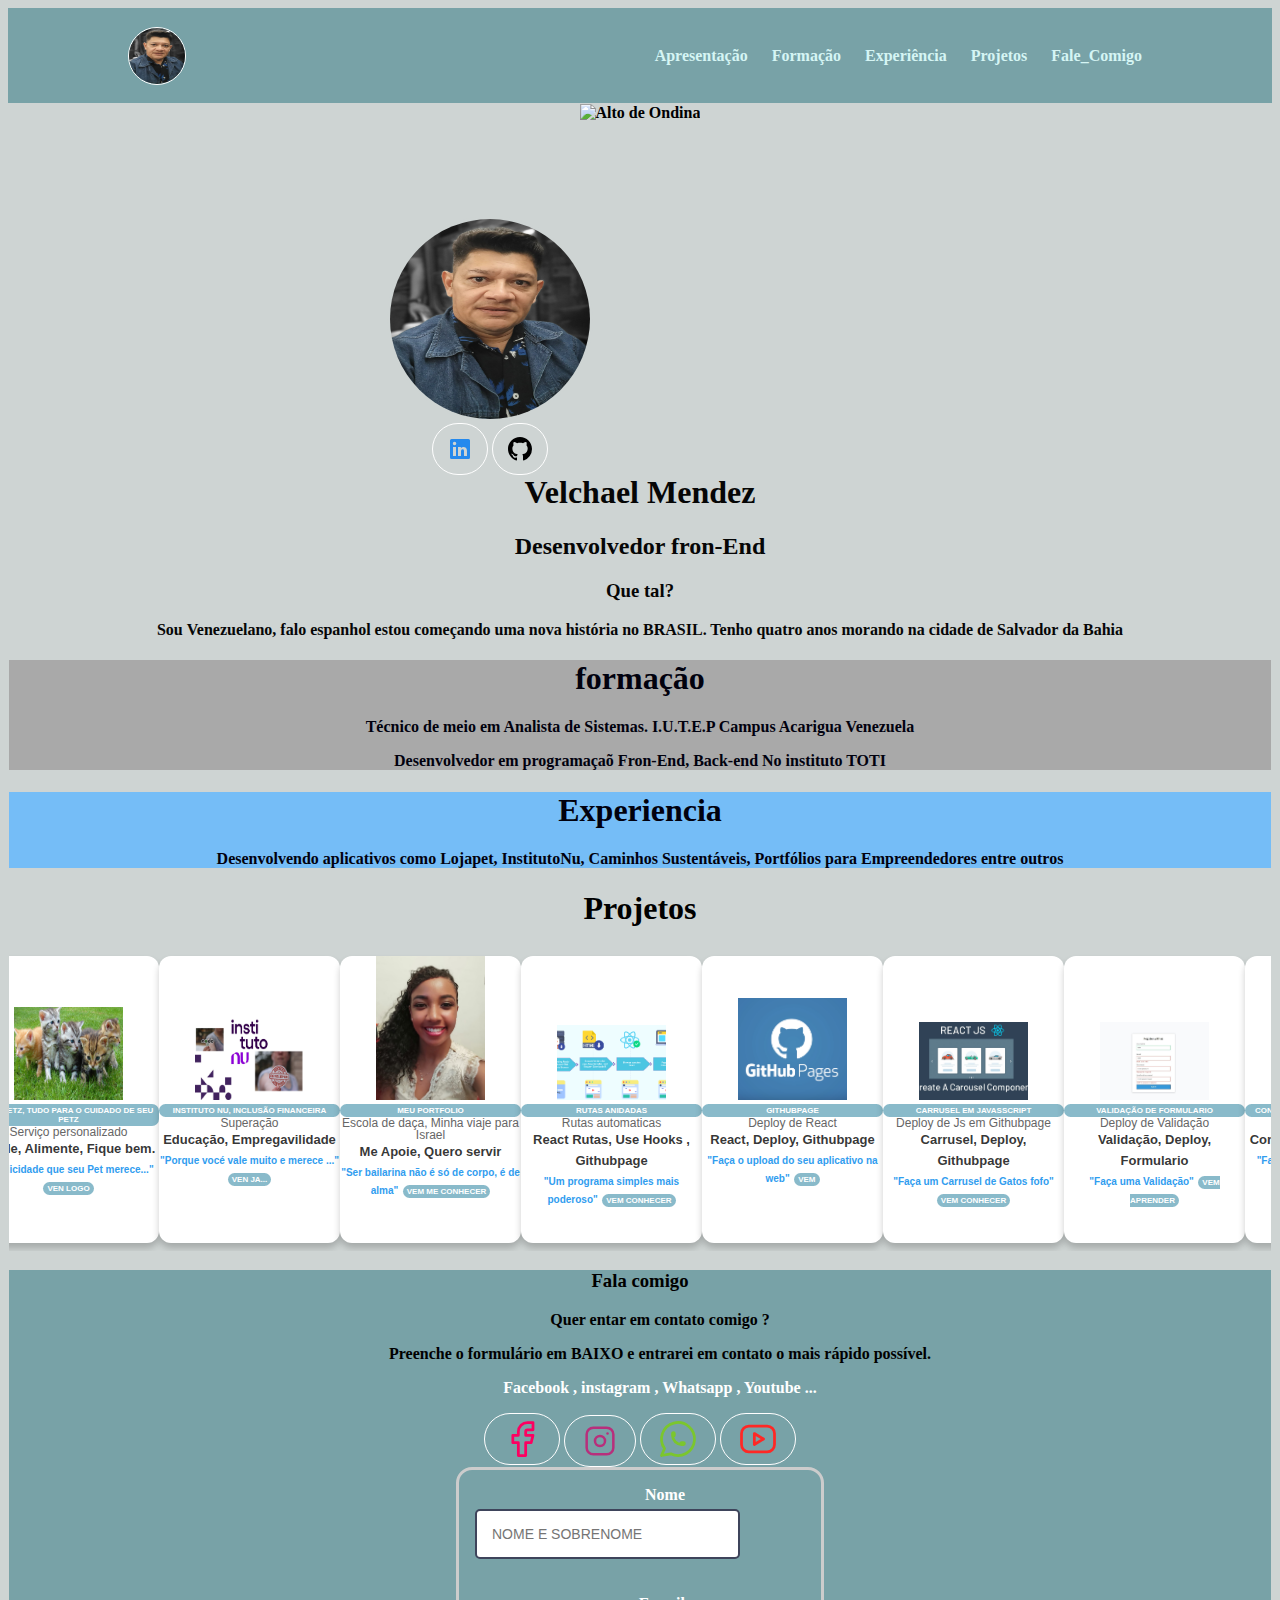
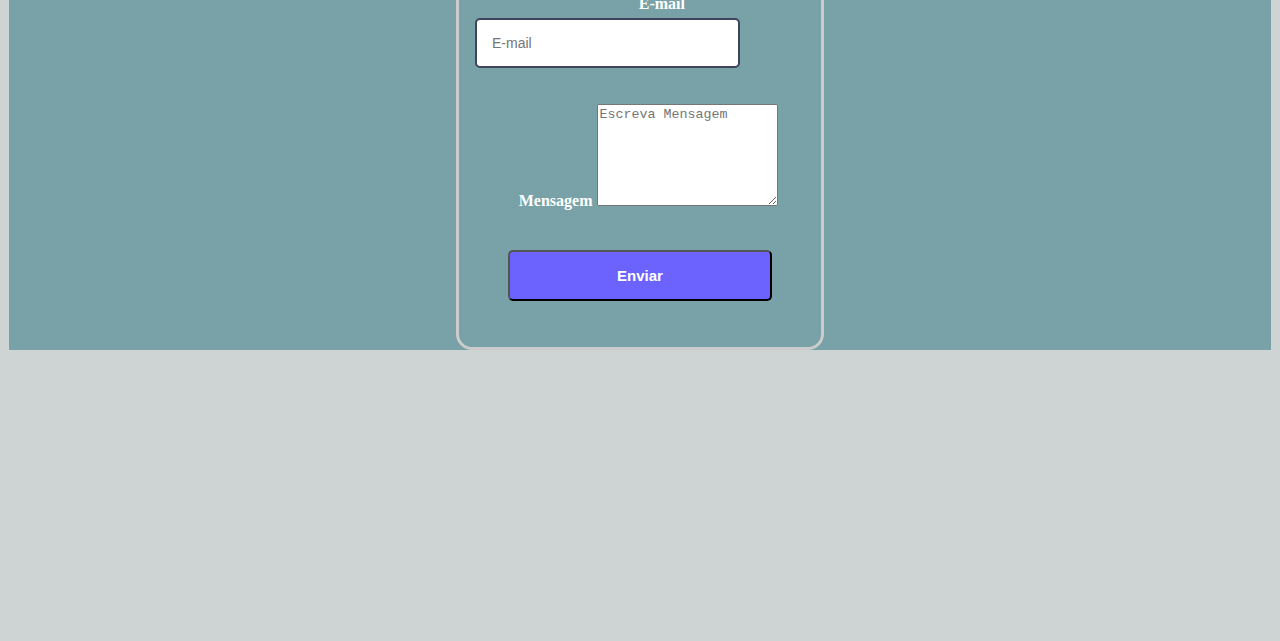
==== index.html @ e1cc85d0 "Atualizando tamano do carrusel, css y html" ====
<!DOCTYPE html>
    <html lang="pt-BR">
     <head>
      <meta charset="UTF-8">
      <meta http-equiv="X-UA-Compatible" content="IE=edge">
      <meta name="viewport" content="width=device-width, initial-scale=1.0">
      <link rel="stylesheet" href="./estilos/estilo.css">
      <title>Projeto Salvador</title>
      <script>
        window.addEventListener('load', function() {
          var liElement = document.querySelector('li.list:first-child');
          if (liElement) {
            liElement.scrollIntoView();
          }
        });
        </script>
     </head>
    <body>
       <header class="cabecalho">
         <style>#menu ul li a {text-decoration:none;}</style>
         <div class="imagem-topo1"><img src="eunoonibusultimaversion.jpg" alt="Eu no Salvador."
          class="avatar__imagem1">
         </div>
         <nav id="menu">
          <ul style="color:#060606">
           <li class="list"><a href ="#">Apresentação</a></li>
           <li class="list"><a href ="#">Formação</a></li>
           <li class="list"><a href ="#">Experiência</a></l1>
           <li class="list"><a href ="#">Projetos</a></li>
           <li class="list"><a href ="#">Fale_Comigo</a></li>
          </ul>
         </nav>
       </header>
        <div style="position:relative" class="imagem-topo"><img src="altodeondina.jpg" alt="Alto de Ondina">
         <div style="position:absolute; top:45%; left:30%;" class="imagem-topo3"><img src="eunoonibusultimaversion.jpg" alt="Eu no Salvador."
           class="avatar__imagem3">
           <div>
            <a href="https://www.linkedin.com/in/velchael-mendez-b31106256/" class="botao botao__primario">
              <svg xmlns="http://www.w3.org/2000/svg" viewBox="0 0 24 24" data-supported-dps="24x24" fill="currentColor" class="mercado-match" width="24" height="24" focusable="false">
                <path d="M20.5 2h-17A1.5 1.5 0 002 3.5v17A1.5 1.5 0 003.5 22h17a1.5 1.5 0 001.5-1.5v-17A1.5 1.5 0 0020.5 2zM8 19H5v-9h3zM6.5 8.25A1.75 1.75 0 118.3 6.5a1.78 1.78 0 01-1.8 1.75zM19 19h-3v-4.74c0-1.42-.6-1.93-1.38-1.93A1.74 1.74 0 0013 14.19a.66.66 0 000 .14V19h-3v-9h2.9v1.3a3.11 3.11 0 012.7-1.4c1.55 0 3.36.86 3.36 3.66z"></path>
              </svg>
             
            </a>
            <a href="https://github.com/Velchael" class="botao botao__primario">
              <svg aria-hidden="true" height="24" viewBox="0 0 16 16" version="1.1" width="24" data-view-component="true" class="octicon octicon-mark-github">
                  <path fill-rule="evenodd" d="M8 0C3.58 0 0 3.58 0 8c0 3.54 2.29 6.53 5.47 7.59.4.07.55-.17.55-.38 0-.19-.01-.82-.01-1.49-2.01.37-2.53-.49-2.69-.94-.09-.23-.48-.94-.82-1.13-.28-.15-.68-.52-.01-.53.63-.01 1.08.58 1.23.82.72 1.21 1.87.87 2.33.66.07-.52.28-.87.51-1.07-1.78-.2-3.64-.89-3.64-3.95 0-.87.31-1.59.82-2.15-.08-.2-.36-1.02.08-2.12 0 0 .67-.21 2.2.82.64-.18 1.32-.27 2-.27.68 0 1.36.09 2 .27 1.53-1.04 2.2-.82 2.2-.82.44 1.1.16 1.92.08 2.12.51.56.82 1.27.82 2.15 0 3.07-1.87 3.75-3.65 3.95.29.25.54.73.54 1.48 0 1.07-.01 1.93-.01 2.2 0 .21.15.46.55.38A8.013 8.013 0 0016 8c0-4.42-3.58-8-8-8z"></path>
              </svg>
              
            </a>
           </div>
          </div>
        </div>
            <main class="conteudo">          
                <div style="color:#060606">
                  <h1>Velchael Mendez</h1>
                  <h2>Desenvolvedor fron-End</h2>
                  <h3>Que tal?</h3>
                  <p> Sou <strong>Venezuelano</strong>, falo  <strong> espanhol estou começando uma nova história no BRASIL.
                   Tenho quatro anos morando na cidade de <strong>Salvador da Bahia</strong>
                  </p>
                </div>
                <aside class="lateral">
                  <div style="color:#01010e">
                    <h1>formação</h1>
                    <p> Técnico de meio em <strong>Analista de Sistemas. </strong>
                     I.U.T.E.P Campus Acarigua Venezuela</p>
                    <p> Desenvolvedor em programaçaõ <strong> Fron-End, Back-end</strong> 
                    No instituto <strong> TOTI</strong></p>
                  </div> 
                </aside>
                <aside class="publicidade-lateral">
                  <div style="color:#01010e">
                   <h1>Experiencia</h1>
                   <p> Desenvolvendo aplicativos como Lojapet, InstitutoNu, Caminhos Sustentáveis, Portfólios para Empreendedores entre outros
                   </p>
                  </div>
                </aside>  
                <div class="publicidade-final">     
                  <h1>Projetos</h1>
                  <div class="carrusel">       
                   <div class="carrusel-items">  
                      <div class="carrusel-item">
                        <a href="https://velchael.github.io/react-dummydos">
                         <img src="lojapet.jpg" alt="Foto de loja Petz" >
                         <div class="card__info" >
                          <span class="card__titulo">TOTIpetz, tudo para o cuidado de seu Petz</span>
                          <span class="card__servico">Serviço personalizado</span>
                          <span>
                          <span class="card__interesse">Cuide, Alimente, Fique bem.</span>
                          </span>
                          <span>
                          <span class="card__descricao">"A felicidade que seu Pet merece..."</span>
                          <span class="card__titulo">Ven logo</span>
                          </span>
                         </div>
                        </a>        
                      </div>
                      <div class="carrusel-item">
                        <a href="https://velchael.github.io/dummyquatro">
                          <img src="institutonu.png" alt="Foto do sobremesa">
                          <div class="card__info">
                           <span class="card__titulo">Instituto Nu, inclusão financeira</span>
                           <span class="card__servico">Superação </span>
                           <span>
                           <span class="card__interesse">Educação, Empregavilidade</span>
                           </span>
                           <span>
                           <span class="card__descricao">"Porque vocé vale muito e merece ..."</span>
                           <span class="card__titulo">Ven Ja... </span>
                           </span>
                          </div>
                        </a>         
                      </div>
                      <div class="carrusel-item">
                        
                         <a href="https://velchael.github.io/Michele-Dias/">
                          <img src="MicheleDias.jpg" alt="foto de Michele" >
                          <div class="card__info">
                           <span class="card__titulo">Meu portfolio</span>
                           <span class="card__servico">Escola de daça, Minha viaje para Israel</span>
                           <span>
                           <span class="card__interesse">Me Apoie, Quero servir</span>
                           </span>
                           <span>
                           <span class="card__descricao">"Ser bailarina não é só de corpo, é de alma"</span>
                           <span class="card__titulo">Vem me conhecer </span>
                           </span>
                          </div>
                         </a>
                      </div>
                      <div class="carrusel-item">
                        <a href="https://carouselvercel.vercel.app/">
                        <img src="3_Search-Indexing.png" alt="" />
                        <div class="card__info">
                          <span class="card__titulo">Rutas anidadas</span>
                          <span class="card__servico">Rutas automaticas</span>
                          <span>
                          <span class="card__interesse">React Rutas, Use Hooks , Githubpage</span>
                          </span>
                          <span>
                          <span class="card__descricao">"Um programa simples mais poderoso"</span>
                          <span class="card__titulo">Vem conhecer </span>
                          </span>
                        </div>
                        </a>
                       
                      </div>               
                      <div class="carrusel-item">
                          <a href="https://velchael.github.io/github-page/">
                          <img src="R.png" alt="" />
                          <div class="card__info">
                            <span class="card__titulo">Githubpage</span>
                            <span class="card__servico">Deploy de React </span>
                            <span>
                            <span class="card__interesse">React, Deploy, Githubpage</span>
                            </span>
                            <span>
                            <span class="card__descricao">"Faça o upload do seu aplicativo na web"</span>
                            <span class="card__titulo">Vem </span>
                            </span>
                          </div>
                          </a>
                         
                      </div>
                      <div class="carrusel-item">
                        <a href="https://velchael.github.io/carruselJavasScript/">
                          <img src="maxresdefault (2).jpg" alt="" />
                          <div class="card__info">
                            <span class="card__titulo">Carrusel em JavasScript</span>
                            <span class="card__servico">Deploy de Js em Githubpage </span>
                            <span>
                            <span class="card__interesse">Carrusel, Deploy, Githubpage</span>
                            </span>
                            <span>
                            <span class="card__descricao">"Faça um Carrusel de Gatos fofo"</span>
                            <span class="card__titulo">Vem conhecer </span>
                            </span>
                          </div>
                        </a>
                      
                      </div>
                      <div class="carrusel-item">
                        <a href="https://velchael.github.io/valida-o-de-formulario/">
                          <img src="maxresdefault (1).jpg" alt="" />
                          <div class="card__info">
                            <span class="card__titulo">Validação de formulario </span>
                            <span class="card__servico">Deploy de Validação </span>
                            <span>
                            <span class="card__interesse">Validação, Deploy, Formulario</span>
                            </span>
                            <span>
                            <span class="card__descricao">"Faça uma Validação"</span>
                            <span class="card__titulo">Vem aprender </span>
                            </span>
                           </div>
                          </a>
                          
                      </div>
                      <div class="carrusel-item">
                        <a href="https://velchael.github.io/consumiendo_API_-viaCEP/">
                          <img src="unnamed.png" alt="consulta endereço" />
                          <div class="card__info">
                            <span class="card__titulo">Consumo de API via CEP <em></em> JavasScript</span>
                            <span class="card__servico">Deploy de API </span>
                            <span>
                            <span class="card__interesse">Consulta, Deploy, Endereço</span>
                            </span>
                            <span>
                            <span class="card__descricao">"Faça uma consulta"</span>
                            <span class="card__titulo">Vem fazer </span>
                            </span>
                           </div>
                          </a> 
                      </div>
                      <div class="carrusel-item">
                        <a href="https://velchael.github.io/react-dummydos">
                         <img src="lojapet.jpg" alt="Foto de loja Petz" >
                         <div class="card__info" >
                          <span class="card__titulo">TOTIpetz, tudo para o cuidado de seu Petz</span>
                          <span class="card__servico">Serviço personalizado</span>
                          <span>
                          <span class="card__interesse">Cuide, Alimente, Fique bem.</span>
                          </span>
                          <span>
                          <span class="card__descricao">"A felicidade que seu Pet merece..."</span>
                          <span class="card__titulo">Ven logo</span>
                          </span>
                         </div>
                        </a>        
                      </div>
                   </div>
                  </div>
                </div>
                <footer class="rodape">
                <div> 
                  <h3>Fala comigo </h3>
                   <ul>
                     <p>Quer entar em contato comigo ?</p>
                     <p>Preenche o formulário em<strong> BAIXO </strong> e entrarei em contato o mais rápido possível.</p> 
                     <p style="color:#ffffff"><STRONG>Facebook ,
                      instagram , Whatsapp , Youtube ...</strong></p>
                   </ul>  
                   <div>
                    <a href="https://web.facebook.com/profile.php?id=100004807065957" class="botao botao__primario">
                      <svg xmlns="http://www.w3.org/2000/svg" class="icon icon-tabler icon-tabler-brand-facebook" width="44" height="44" viewBox="0 0 24 24" stroke-width="1.5" stroke="#fd0061" fill="none" stroke-linecap="round" stroke-linejoin="round">
                        <path stroke="none" d="M0 0h24v24H0z" fill="none"></path>
                        <path d="M7 10v4h3v7h4v-7h3l1 -4h-4v-2a1 1 0 0 1 1 -1h3v-4h-3a5 5 0 0 0 -5 5v2h-3"></path>
                      </svg>
                    </a>
                    <a href="https://www.instagram.com/velchaelmendez/" class="botao botao__primario">
                      <svg xmlns="http://www.w3.org/2000/svg" class="icon icon-tabler icon-tabler-brand-instagram" width="40" height="40" viewBox="0 0 24 24" stroke-width="1.5" stroke="#b82f7c" fill="none" stroke-linecap="round" stroke-linejoin="round">
                        <path stroke="none" d="M0 0h24v24H0z" fill="none"/>
                        <rect x="4" y="4" width="16" height="16" rx="4" />
                        <circle cx="12" cy="12" r="3" />
                        <line x1="16.5" y1="7.5" x2="16.5" y2="7.501" />
                      </svg> 
                    </a>
                    <a href="https://wa.me/5511981868794" class="botao botao__primario">
                      <svg xmlns="http://www.w3.org/2000/svg" class="icon icon-tabler icon-tabler-brand-whatsapp" width="44" height="44" viewBox="0 0 24 24" stroke-width="1.5" stroke="#7bc62d" fill="none" stroke-linecap="round" stroke-linejoin="round">
                        <path stroke="none" d="M0 0h24v24H0z" fill="none"></path>
                        <path d="M3 21l1.65 -3.8a9 9 0 1 1 3.4 2.9l-5.05 .9"></path>
                        <path d="M9 10a0.5 .5 0 0 0 1 0v-1a0.5 .5 0 0 0 -1 0v1a5 5 0 0 0 5 5h1a0.5 .5 0 0 0 0 -1h-1a0.5 .5 0 0 0 0 1"></path>
                      </svg>
                    </a>
                    <a href="https://youtube.com/channel/UCA6X6RulyTFCU32odRUqIXA" class="botao botao__primario">
                      <svg xmlns="http://www.w3.org/2000/svg" class="icon icon-tabler icon-tabler-brand-youtube" width="44" height="44" viewBox="0 0 24 24" stroke-width="1.5" stroke="#ff2825" fill="none" stroke-linecap="round" stroke-linejoin="round">
                        <path stroke="none" d="M0 0h24v24H0z" fill="none"></path>
                        <rect x="3" y="5" width="18" height="14" rx="4"></rect>
                        <path d="M10 9l5 3l-5 3z"></path>
                      </svg>
                    </a>
                  </div>
                </div>                              
                <div class="container">
                 <form class="form" id="form" action="https://formsubmit.co/stalinmendez69@gmail.com"
                 method="POST">
                 <div class="form-control">
                  <label for="name">Nome</label>
                  <input type="text" name="name" id="name" required placeholder="NOME E SOBRENOME" autofocus pattern="[^ \d]{2,} +[^ \d]{2,}.*" title="Informe um nome e um sobrenome" />
                </div>      
                 <div class="form-control">
                  <label for="email">E-mail</label>
                  <input type="email" name="email" id="email" required placeholder="E-mail" pattern="[\w\d]+@[\w\d]+\.[\w\d]+" title="informe um E-mail valido"/>
                 </div>
                 <div class="form-control" >
                  <label for="message">Mensagem</label>
                  <textarea name="message" id="message" required placeholder="Escreva Mensagem" maxlength="140"></textarea>
                 </div>
                 <input type="hidden" name="_captcha" value="false" />
                 <input type="hidden" name="_next"value="https://velchael.github.io/portfolioVelchael/thanks.html">
                 <input type="hidden" name="_subject" value="New submission!">         
                  <div class="form-control">
                   <button type="submit">Enviar</button>
                  </div>
                 </form>
                </div>            
                </footer>
            </main>
        <script src="main.js"></script>
    </body>      
    </html>
---- estilos/estilo.css ----
body > * {
  padding: 1px;
  text-align: center;
  font-weight: bold;
}
body {
  background-color:rgb(206, 212, 211);
  min-height: 100vh;
  display: grid;
 /*elimiar para fazer o scrol automatico*/
  grid-template-rows: 95px 250px 350px 180px 150px 500px 700px;
  column-gap: 0px;
  row-gap: 0px;
}
.cabecalho {
  grid-column: 1 / 5;
  display: flex;
  flex-direction: row;
  justify-content: space-between;
  align-items: center;
  background-color:rgb(120, 162, 167);
  padding: 20px 120px;
}
.list {
  padding: 10px;
  display: inline;
  color:#d5f5f4;
}
.imagem-topo1 {
  grid-column: 1 / 5;
}
.imagem-topo {
  grid-column: 1 / 5;
}
.avatar__imagem1 {
  height: 100%;
  width: 100%;
 /* border-radius: 50%;*/
}
.imagem-topo1 {
  height: 56px;
  width: 56px;
  border-radius: 100%;
  display: flex;
  align-items: center;
  justify-content: center;
  overflow: hidden;
  border: 1px solid white;
}
.imagem-topo3 {
  /*padding: 0px 0px;*/
  grid-column: 2 /3;
  border-color: rgb(206 212 211);
  border-width: 3px;
 /* height: 0px;*/
  border-radius: 160px;
  border-style: solid;
}
.avatar__imagem3 {
  height:100%;
  width: 100%;
  border-radius: 100%;
}
.imagem-topo3 {
  height: 200px;
  width: 200px;
 /* align-items: center;
  justify-content: center;*/
}
.conteudo {
 align-items: center;
 padding: 100px 1px; 
  grid-column: 1 / 5;
}
.lateral {
 /* align-items: flex-start;*mofificcio 3*/
  align-items: center;
  justify-content: center;
  background-color: darkgray;
  grid-column: 1 / 5;
}
.publicidade-lateral {
  background-color: rgb(117, 189, 247);
  grid-column: 1 / 5;
}
/*//// nueva posicion Grid para carrusel //////*/
.publicidade-final {
  grid-column: 1 / 5;
}
.rodape {
  background-color:rgb(120, 162, 167);
  grid-column: 1 / 5;
}
.botao {
  display: inline-flex;
  align-items: center;
  border-width: 1px;
  border-style: solid;
  height: 50px;
  border-radius: 40px;
  padding-left: 15px;
  padding-right: 15px;
  text-decoration: none;
  cursor: pointer;
}
.botao-car {
  display: inline-flex;
  align-items: center;
  border-width: 0px;
  border-style: solid;
  height: 36px;
  padding-left: 1px;
  padding-right: 1px;
  text-decoration: none;
  cursor: pointer;
}
.botao__primario {
  background-color: transparent;
  color: #2489ed;
  border-color: #ffffff;
}
.botao__primario:hover {
  background-color: rgb(252, 253, 253);
  border-width: 3px;
}
.botao__primario:active {
  background-color: rgb(254, 255, 255);
  color: #004182;
  border-color: #004182;
}
a {
  text-decoration: none;
  color: inherit;
}
img {
  max-height: 100%;
  max-width: 100%; }
.card__info{
  height: 90px;
  width: 181px;
  /*border-radius: 12px;
  background-color: rgb(255 255 255);
 /* box-shadow: 0 5px 7px 0 rgba(0 0 0 / 20%);*/
  /*overflow: hidden;*/
  text-align: center;
  font-family: sans-serif;
  align-items: center;
  justify-content: center;
  padding: 0px;
}
.card__info > span {
  display: block;
  margin-top: 0px;
}
.card__titulo {
  text-align: center;
  align-items: center;
  justify-content: center;
  background-color: rgb(137, 186, 202);
  border-radius: 7px;
  color: rgb(255 255 255);
  text-transform: uppercase;
  font-size: 8px;
  /*line-height: 8px;*/
  /*width: fit-content;*/
  padding: 2px 4px;
 /* margin-bottom: 0px;*/
  margin-top: 0px;
}
.card__servico {
  line-height: 12px;
  font-size: 12px;
  font-weight: 300;
  color: rgb(102 102 102);
}
.card__interesse  {
  line-height: 12.6px;
  font-size: 13px;
  line-height: 21px;
  color: rgba(0 0 0 / 80%);
}
.card__descricao {
  font-size: 10px;
  line-height: 10.8px;
  color: rgb(49, 157, 239);
}
/*@import url('https://fonts.googleapis.com/css2?family=Poppins:wght@500;600&display=swap');*/
.container.box {
    background-color: #2F3644;
    border-radius: 5px;
    border: 2px solid #3E445B;
    width: 550px;
    margin:10px;
    display:table;
}
.container.box .box-row{
  display:table-row;
}  
.container.box .box-cell {
  display:table-cell;
  border:px solid black;
  width:25%;
  padding:60px;
}
/*/////// formulario   //////*/
.form {
  margin: 0 auto;
  width: 330px;
  padding: 1em;
  border: 3px solid #CCC;
  border-radius: 1em;
}
.form div + div {
  margin-top: 1em;
}
.form-control {
    margin-bottom: 10px;
    padding-bottom: 20px;
    position: relative;
}
.form-control label {
    display: inline-block;
    width: 90px;
    text-align: right;
    margin-bottom: 5px; 
    color: #ffffff;
}
.form-control input {
    border: 2px solid #3E445B;
    border-radius: 5px;
    outline: 0;
    display: block;
    font-size: 14px;
    width: 70%;
    padding: 15px;
}
.form button {
    background-color: #6C63FF;
    border-radius: 5px;
    color: #fff;
    padding: 15px;
    font-size: 15px;
    font-weight: 600;
    width: 80%;
    margin-top: 5px;
    cursor: pointer;
}
.form button:hover {
    background-color: #584ff5;
    transition: 0.4s;
}
.form textarea {
  min-height: 6rem;
  resize: vertical;
}
.center {
  text-align: center;
}
/*//////////////////////////////////    Carrusel /////////////////////*/
.carrusel {
  display: grid;
  grid-template-columns: repeat(4, 1fr); /* Define 4 columnas de igual ancho */
  grid-gap: 20px; /* Espacio entre columnas */
}
.carrusel-items {
  margin-top: 0;
  display: flex;
  overflow-x: hidden;
  overflow-y: hidden;
  grid-column: 1 / 5; /* El carrusel ocupa desde la primera hasta la cuarta columna */
  overflow-x: scroll;
  padding: 8px 0px;
}
.carrusel-item {
  background-color: rgb(255 255 255);
  display: flex;
  flex-direction: column;
  align-items: center;
  justify-content: center;
  text-align: center;
  border-radius: 12px;
  box-shadow: 0 5px 7px 0 rgba(0 0 0 / 20%);
}
.carrusel-item img {
  width: 60%;
  height: 50%;
  object-fit: cover;
  /*display: flex;
  /*justify-content: center;*/
  align-items: center;
  /*margin-top: 20px;*/
}

/* boton para ir al repositorio o al demo
.card__titulorepositorio {
  text-align: center;
  background-color: rgb(110, 115, 115);
  border-radius: 3px;
  color: rgb(255 255 255);
  text-transform: uppercase;
  font-size: 10px;
  line-height: 14px;
  width: fit-content;
  padding: 2px 6px;
  margin-bottom: 15px;
}
<a href="https://github.com/Velchael/react-dummydos.git" class="botao-car botao_primario">
                         <spam class="card__titulorepositorio">Repositorio</spam>
                         <svg xmlns="http://www.w3.org/2000/svg" viewBox="0 0 16 16" data-supported-dps="16x16" fill="currentColor" class="mercado-match" width="16" height="16" focusable="false">
                          <path d="M15 1v6h-2V4.41L7.41 10 6 8.59 11.59 3H9V1zm-4 10a1 1 0 01-1 1H5a1 1 0 01-1-1V6a1 1 0 011-1h2V3H5a3 3 0 00-3 3v5a3 3 0 003 3h5a3 3 0 003-3V9h-2z"></path>
                         </svg>
                        </a>
                        <a href="https://velchael.github.io/react-dummydos" class="botao-car botao_primario">
                         <spam class="card__titulorepositorio">Demo</spam>
                          <svg xmlns="http://www.w3.org/2000/svg" viewBox="0 0 16 16" data-supported-dps="16x16" fill="currentColor" class="mercado-match" width="16" height="16" focusable="false">
                          <path d="M15 1v6h-2V4.41L7.41 10 6 8.59 11.59 3H9V1zm-4 10a1 1 0 01-1 1H5a1 1 0 01-1-1V6a1 1 0 011-1h2V3H5a3 3 0 00-3 3v5a3 3 0 003 3h5a3 3 0 003-3V9h-2z"></path>
                         </svg>
                        </a>
*/
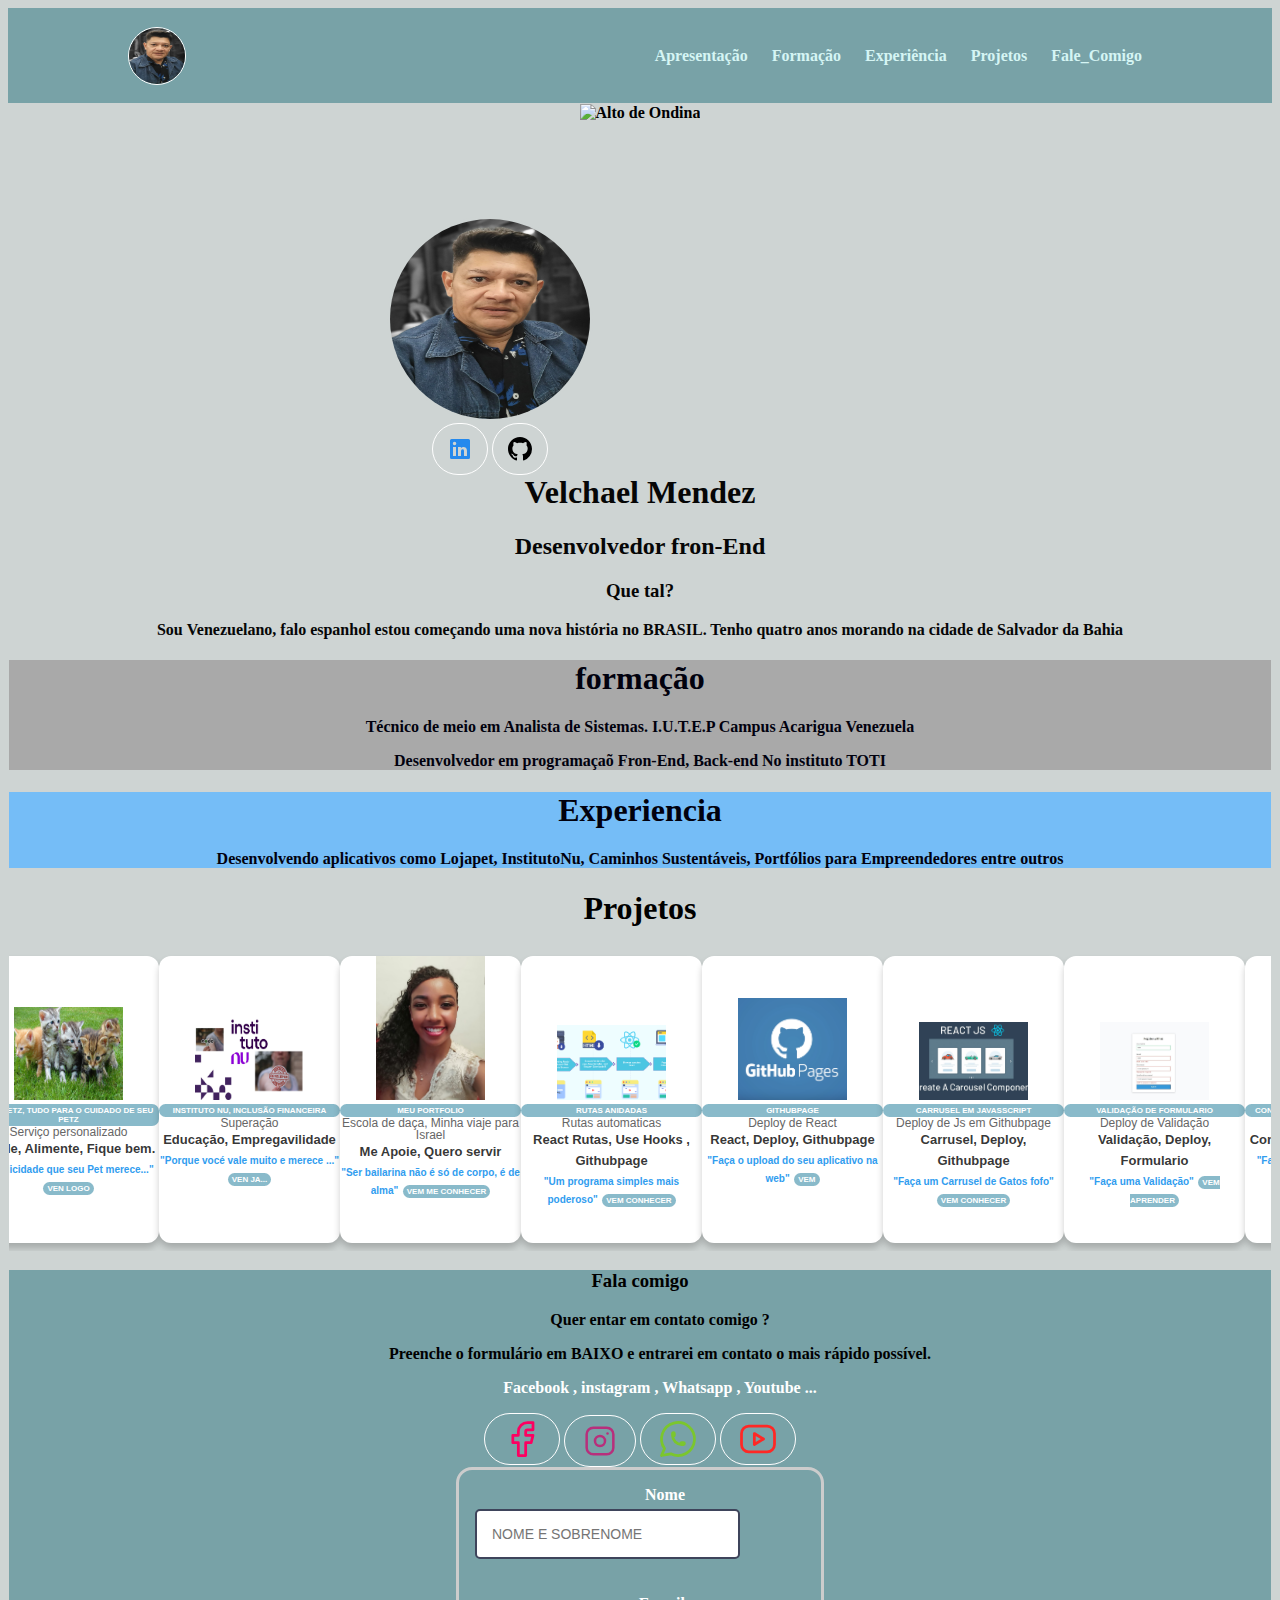
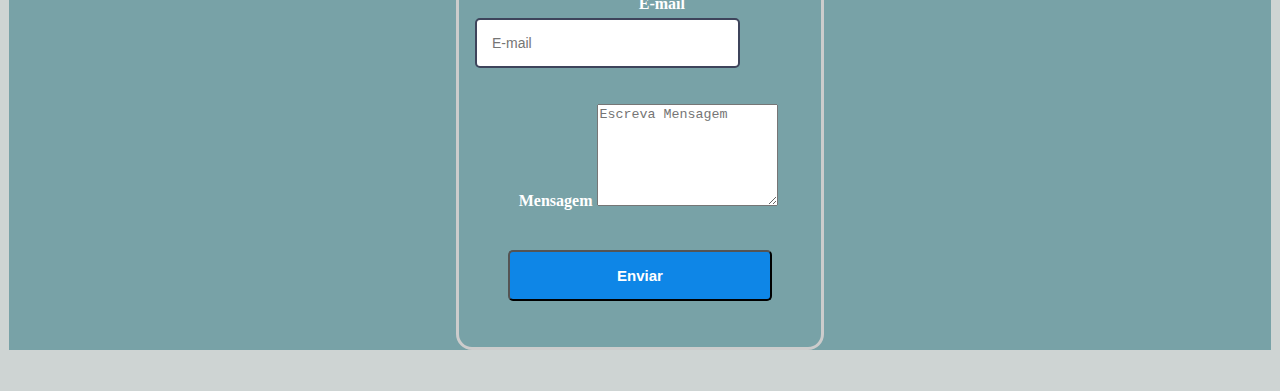
==== commit 9b165f55: "mas atulizacoes em estilos.css, index.js" ====
--- a/index.html
+++ b/index.html
@@ -7,12 +7,22 @@
       <link rel="stylesheet" href="./estilos/estilo.css">
       <title>Projeto Salvador</title>
       <script>
-        window.addEventListener('load', function() {
-          var liElement = document.querySelector('li.list:first-child');
-          if (liElement) {
-            liElement.scrollIntoView();
-          }
-        });
+         window.addEventListener('DOMContentLoaded', function() {
+           window.scrollTo(0, 0);
+          });
+         
+            window.addEventListener('DOMContentLoaded', function() {
+            var apresentacaoLink = document.querySelector('a[href="#apresentacao"]');
+            var apresentacaoElement = document.querySelector('#apresentacao');
+      
+            apresentacaoLink.addEventListener('click', function(event) {
+            event.preventDefault(); // Evita el comportamiento predeterminado del enlace
+        
+            if (apresentacaoElement) {
+             apresentacaoElement.scrollIntoView();
+              }
+            });
+            });
         </script>
      </head>
     <body>
@@ -23,7 +33,7 @@
          </div>
          <nav id="menu">
           <ul style="color:#060606">
-           <li class="list"><a href ="#">Apresentação</a></li>
+           <li class="list"><a href ="#apresentacao">Apresentação</a></li>
            <li class="list"><a href ="#">Formação</a></li>
            <li class="list"><a href ="#">Experiência</a></l1>
            <li class="list"><a href ="#">Projetos</a></li>
@@ -50,15 +60,17 @@
            </div>
           </div>
         </div>
-            <main class="conteudo">          
-                <div style="color:#060606">
-                  <h1>Velchael Mendez</h1>
-                  <h2>Desenvolvedor fron-End</h2>
-                  <h3>Que tal?</h3>
-                  <p> Sou <strong>Venezuelano</strong>, falo  <strong> espanhol estou começando uma nova história no BRASIL.
-                   Tenho quatro anos morando na cidade de <strong>Salvador da Bahia</strong>
-                  </p>
-                </div>
+            <main class="conteudo">
+                <article id="apresentacao">
+                  <div style="color:#060606">
+                    <h1>Velchael Mendez</h1>
+                    <h2>Desenvolvedor fron-End</h2>
+                    <h3>Que tal?</h3>
+                    <p> Sou <strong>Venezuelano</strong>, falo  <strong> espanhol estou começando uma nova história no BRASIL.
+                     Tenho quatro anos morando na cidade de <strong>Salvador da Bahia</strong>
+                    </p>
+                  </div>
+                </article>          
                 <aside class="lateral">
                   <div style="color:#01010e">
                     <h1>formação</h1>
@@ -271,7 +283,7 @@
                     </a>
                   </div>
                 </div>                              
-                <div class="container">
+                <div>
                  <form class="form" id="form" action="https://formsubmit.co/stalinmendez69@gmail.com"
                  method="POST">
                  <div class="form-control">
@@ -282,7 +294,7 @@
                   <label for="email">E-mail</label>
                   <input type="email" name="email" id="email" required placeholder="E-mail" pattern="[\w\d]+@[\w\d]+\.[\w\d]+" title="informe um E-mail valido"/>
                  </div>
-                 <div class="form-control" >
+                 <div class="form-control">
                   <label for="message">Mensagem</label>
                   <textarea name="message" id="message" required placeholder="Escreva Mensagem" maxlength="140"></textarea>
                  </div>
--- a/estilos/estilo.css
+++ b/estilos/estilo.css
@@ -8,7 +8,7 @@
   min-height: 100vh;
   display: grid;
  /*elimiar para fazer o scrol automatico*/
-  grid-template-rows: 95px 250px 350px 180px 150px 500px 700px;
+  grid-template-rows: 95px 250px 350px 180px 150px 500px 450px;
   column-gap: 0px;
   row-gap: 0px;
 }
@@ -185,6 +185,7 @@
   color: rgb(49, 157, 239);
 }
 /*@import url('https://fonts.googleapis.com/css2?family=Poppins:wght@500;600&display=swap');*/
+
 .container.box {
     background-color: #2F3644;
     border-radius: 5px;
@@ -235,7 +236,7 @@
     padding: 15px;
 }
 .form button {
-    background-color: #6C63FF;
+    background-color: #0e86e7;
     border-radius: 5px;
     color: #fff;
     padding: 15px;
@@ -246,7 +247,7 @@
     cursor: pointer;
 }
 .form button:hover {
-    background-color: #584ff5;
+    background-color: #4fb8f5;
     transition: 0.4s;
 }
 .form textarea {
@@ -316,4 +317,12 @@
                           <path d="M15 1v6h-2V4.41L7.41 10 6 8.59 11.59 3H9V1zm-4 10a1 1 0 01-1 1H5a1 1 0 01-1-1V6a1 1 0 011-1h2V3H5a3 3 0 00-3 3v5a3 3 0 003 3h5a3 3 0 003-3V9h-2z"></path>
                          </svg>
                         </a>
-*/+*/
+
+/* possionamiento al ininiciar el site
+ window.addEventListener('load', function() {
+          var bodyElement = document.querySelector('body:first-child');
+          if (bodyElement) {
+            liElement.scrollIntoView();
+          }
+        });*/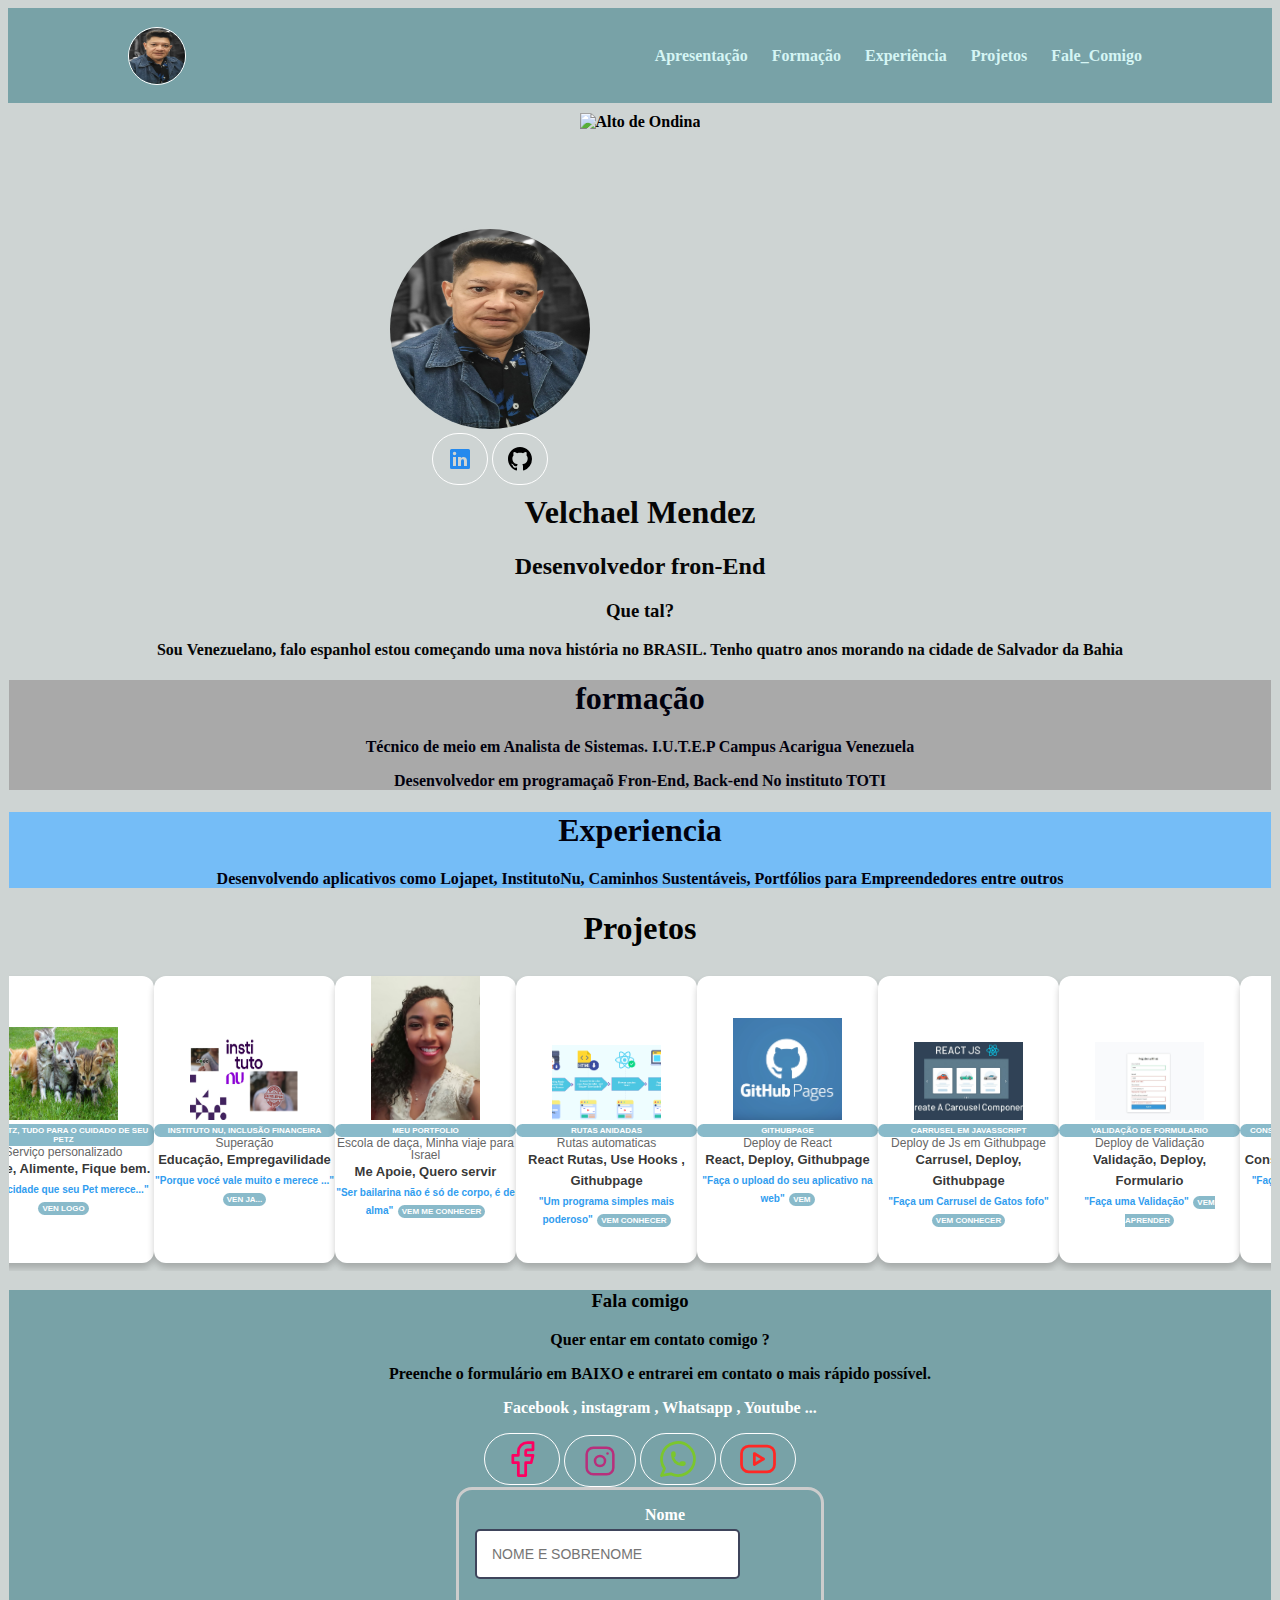
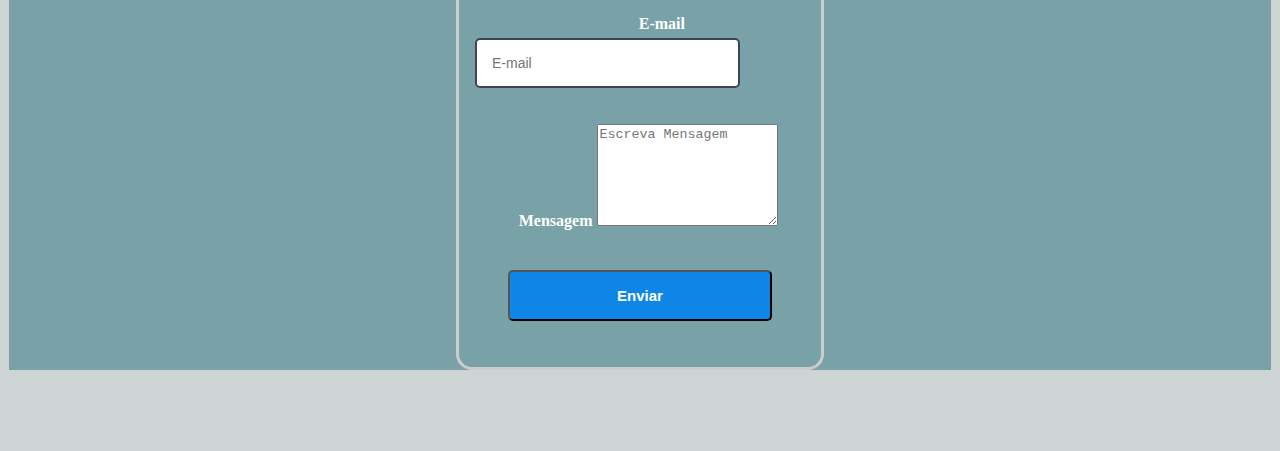
==== commit bcd5ed80: "nuevas atualizaciones del css, carrusel" ====
--- a/index.html
+++ b/index.html
@@ -7,9 +7,11 @@
       <link rel="stylesheet" href="./estilos/estilo.css">
       <title>Projeto Salvador</title>
       <script>
-         window.addEventListener('DOMContentLoaded', function() {
+      
+      window.addEventListener('DOMContentLoaded', function() {
            window.scrollTo(0, 0);
           });
+      
          
             window.addEventListener('DOMContentLoaded', function() {
             var apresentacaoLink = document.querySelector('a[href="#apresentacao"]');
--- a/estilos/estilo.css
+++ b/estilos/estilo.css
@@ -1,5 +1,5 @@
 body > * {
-  padding: 1px;
+  /*padding: 1px;*/
   text-align: center;
   font-weight: bold;
 }
@@ -9,8 +9,9 @@
   display: grid;
  /*elimiar para fazer o scrol automatico*/
   grid-template-rows: 95px 250px 350px 180px 150px 500px 450px;
-  column-gap: 0px;
-  row-gap: 0px;
+  column-gap: 10px;
+  row-gap: 10px;
+ 
 }
 .cabecalho {
   grid-column: 1 / 5;
@@ -320,9 +321,14 @@
 */
 
 /* possionamiento al ininiciar el site
- window.addEventListener('load', function() {
-          var bodyElement = document.querySelector('body:first-child');
-          if (bodyElement) {
-            liElement.scrollIntoView();
-          }
-        });*/+    window.addEventListener('DOMContentLoaded', function() {
+           window.scrollTo(0, 0);
+          });
+          
+    window.addEventListener('load', function() {
+      var bodyElement = document.querySelector('body');
+      if (bodyElement) {
+        bodyElement.scrollIntoView({ behavior: 'smooth', block: 'start' });
+      }
+      });       
+          */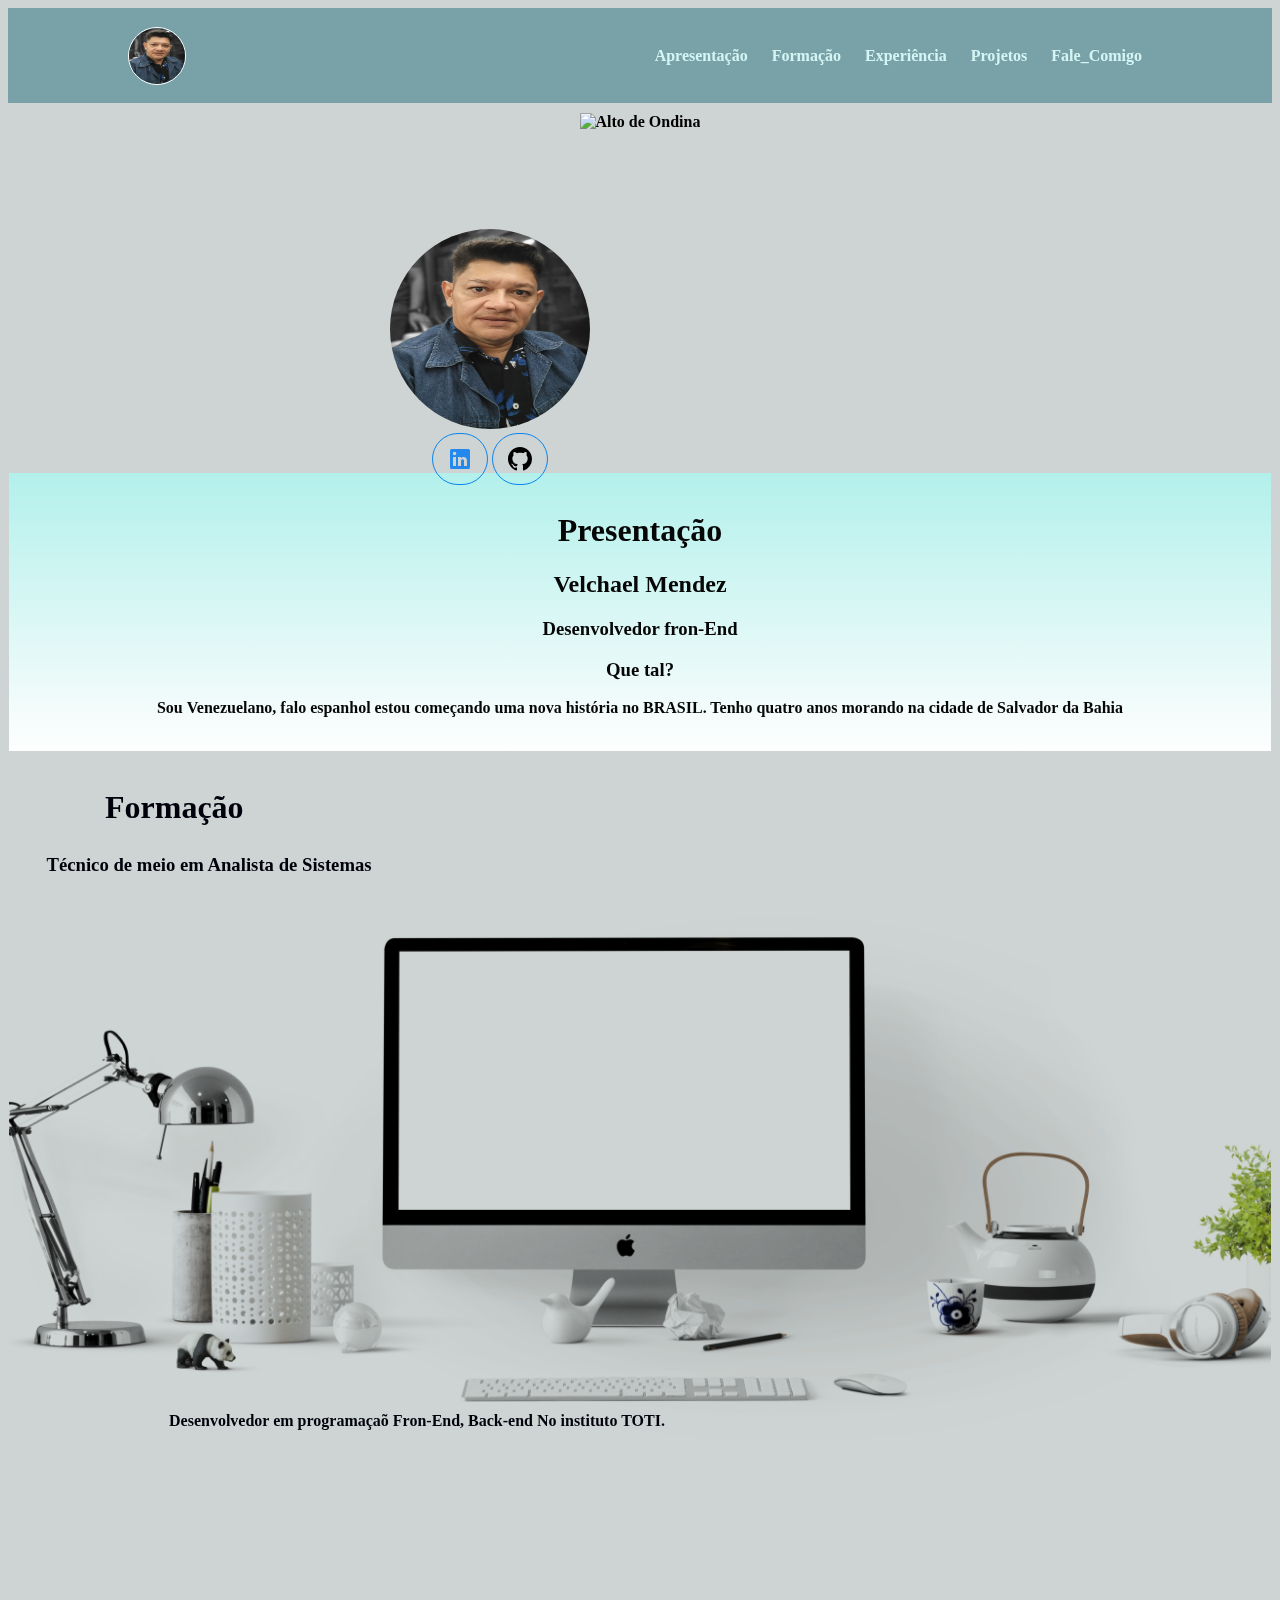
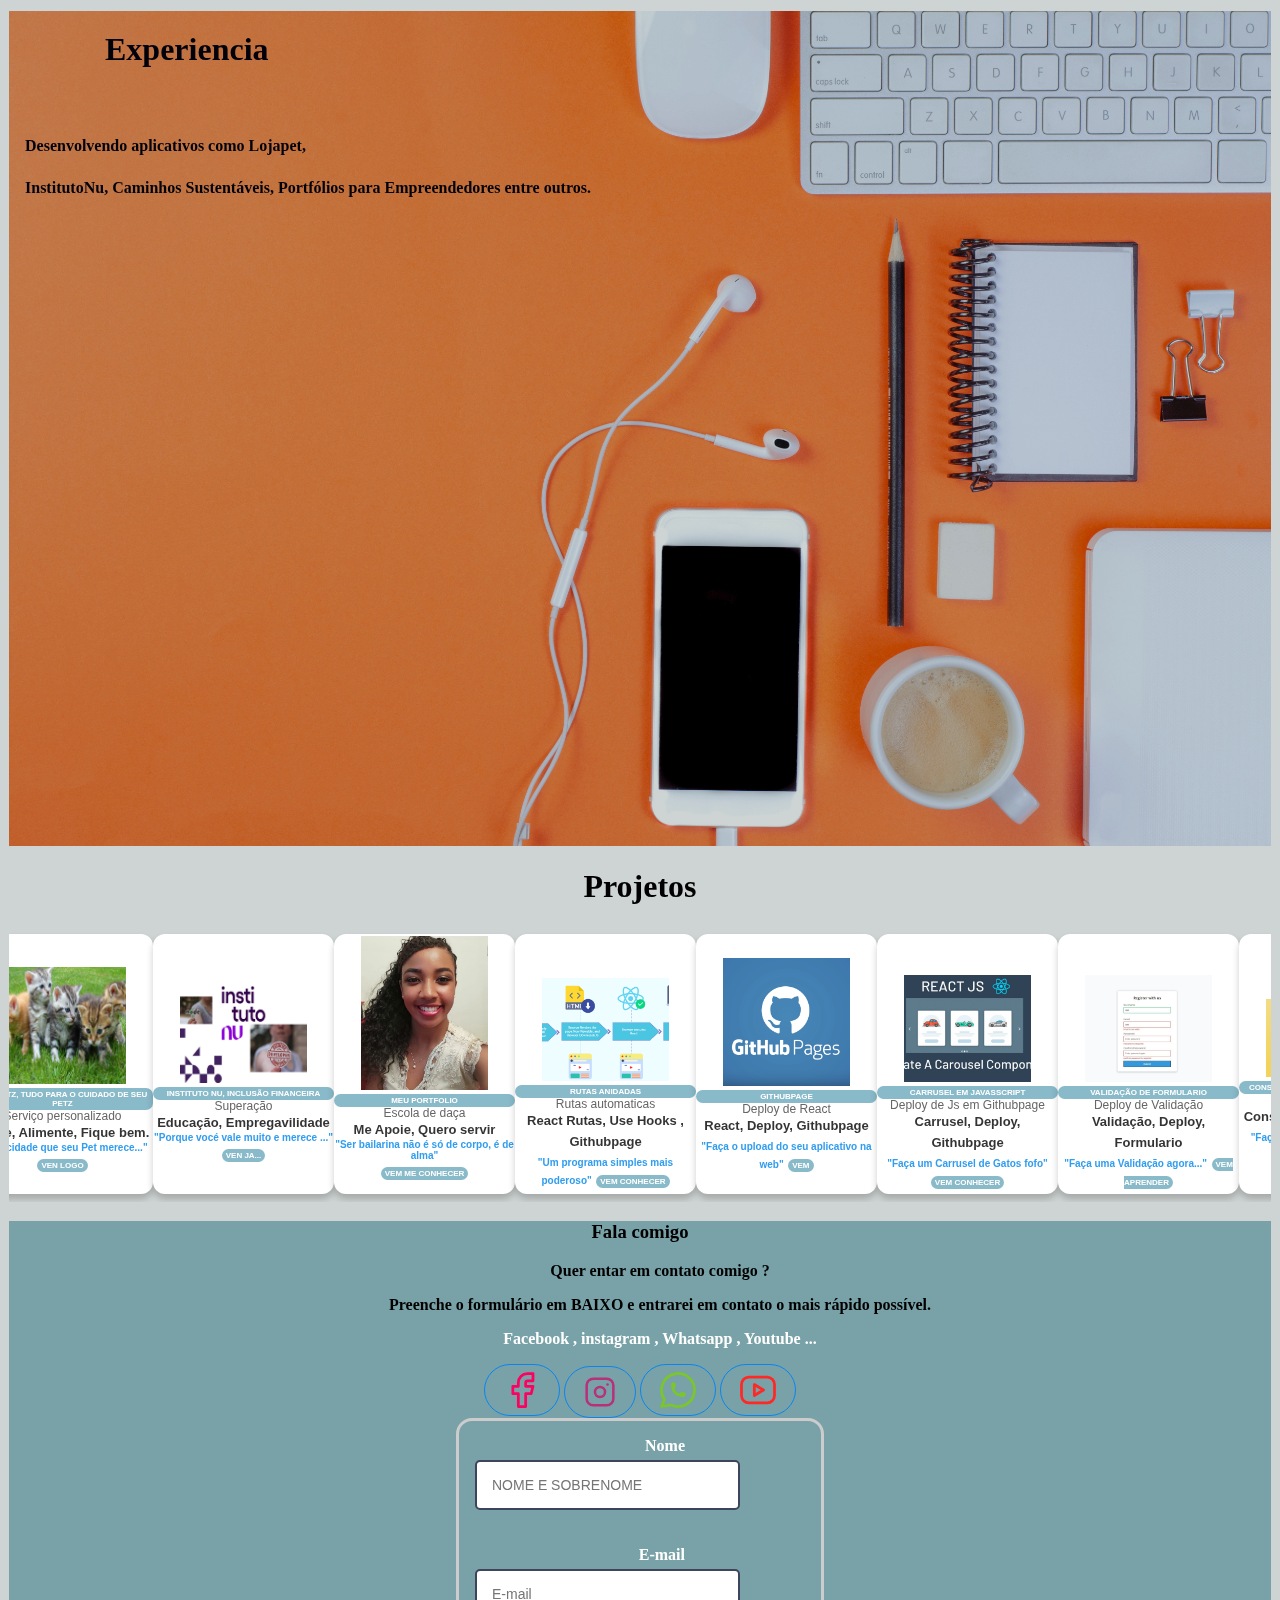
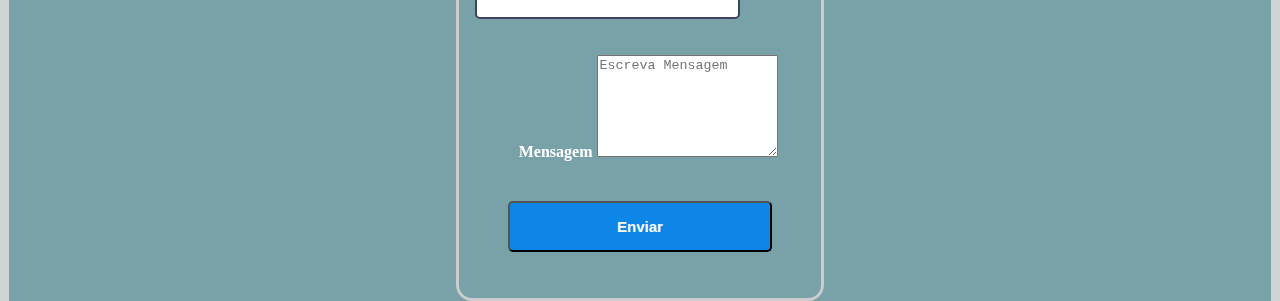
==== commit 99bc4837: "Agregar novas fotos experiencia, fotopresenta, micheledias" ====
--- a/index.html
+++ b/index.html
@@ -25,6 +25,61 @@
               }
             });
             });
+
+
+            window.addEventListener('DOMContentLoaded', function() {
+            var formacaoLink = document.querySelector('a[href="#formacao"]');
+            var formacaoElement = document.querySelector('#formacao');
+      
+            apresentacaoLink.addEventListener('click', function(event) {
+            event.preventDefault(); // Evita el comportamiento predeterminado del enlace
+        
+            if (formacaoElement) {
+             apresentacaoElement.scrollIntoView();
+              }
+            });
+            });
+
+            window.addEventListener('DOMContentLoaded', function() {
+            var experienciaLink = document.querySelector('a[href="#experiencia"]');
+            var experienciaElement = document.querySelector('#experiencia');
+      
+            apresentacaoLink.addEventListener('click', function(event) {
+            event.preventDefault(); // Evita el comportamiento predeterminado del enlace
+        
+            if (experienciaElement) {
+             apresentacaoElement.scrollIntoView();
+              }
+            });
+            });
+
+            window.addEventListener('DOMContentLoaded', function() {
+            var projetoLink = document.querySelector('a[href="#projeto"]');
+            var projetoElement = document.querySelector('#projeto');
+      
+            apresentacaoLink.addEventListener('click', function(event) {
+            event.preventDefault(); // Evita el comportamiento predeterminado del enlace
+        
+            if (projetoElement) {
+             apresentacaoElement.scrollIntoView();
+              }
+            });
+            });
+
+
+            window.addEventListener('DOMContentLoaded', function() {
+            var registroLink = document.querySelector('a[href="#registro"]');
+            var registroElement = document.querySelector('#registro');
+      
+            apresentacaoLink.addEventListener('click', function(event) {
+            event.preventDefault(); // Evita el comportamiento predeterminado del enlace
+        
+            if (registroElement) {
+             apresentacaoElement.scrollIntoView();
+              }
+            });
+            });
+
         </script>
      </head>
     <body>
@@ -36,16 +91,17 @@
          <nav id="menu">
           <ul style="color:#060606">
            <li class="list"><a href ="#apresentacao">Apresentação</a></li>
-           <li class="list"><a href ="#">Formação</a></li>
-           <li class="list"><a href ="#">Experiência</a></l1>
-           <li class="list"><a href ="#">Projetos</a></li>
-           <li class="list"><a href ="#">Fale_Comigo</a></li>
+           <li class="list"><a href ="#formacao">Formação</a></li>
+           <li class="list"><a href ="#experiencia">Experiência</a></l1>
+           <li class="list"><a href ="#projeto">Projetos</a></li>
+           <li class="list"><a href ="#registro">Fale_Comigo</a></li>
           </ul>
          </nav>
        </header>
-        <div style="position:relative" class="imagem-topo"><img src="altodeondina.jpg" alt="Alto de Ondina">
-         <div style="position:absolute; top:45%; left:30%;" class="imagem-topo3"><img src="eunoonibusultimaversion.jpg" alt="Eu no Salvador."
-           class="avatar__imagem3">
+        <div style="position:relative" class="imagem-topo">
+          <img src="altodeondina.jpg" alt="Alto de Ondina">
+         <div style="position:absolute; top:45%; left:30%;" class="imagem-topo3">
+          <img src="eunoonibusultimaversion.jpg" alt="Eu no Salvador."class="avatar__imagem3">
            <div>
             <a href="https://www.linkedin.com/in/velchael-mendez-b31106256/" class="botao botao__primario">
               <svg xmlns="http://www.w3.org/2000/svg" viewBox="0 0 24 24" data-supported-dps="24x24" fill="currentColor" class="mercado-match" width="24" height="24" focusable="false">
@@ -63,33 +119,38 @@
           </div>
         </div>
             <main class="conteudo">
-                <article id="apresentacao">
+                <article id="apresentacao"class="apresenta">
                   <div style="color:#060606">
-                    <h1>Velchael Mendez</h1>
-                    <h2>Desenvolvedor fron-End</h2>
+                    <br>
+                    <h1>Presentação</h1>
+                    <h2>Velchael Mendez</h2>
+                    <h3>Desenvolvedor fron-End</h3>
                     <h3>Que tal?</h3>
                     <p> Sou <strong>Venezuelano</strong>, falo  <strong> espanhol estou começando uma nova história no BRASIL.
                      Tenho quatro anos morando na cidade de <strong>Salvador da Bahia</strong>
                     </p>
+                    <br>
                   </div>
                 </article>          
-                <aside class="lateral">
-                  <div style="color:#01010e">
-                    <h1>formação</h1>
-                    <p> Técnico de meio em <strong>Analista de Sistemas. </strong>
-                     I.U.T.E.P Campus Acarigua Venezuela</p>
-                    <p> Desenvolvedor em programaçaõ <strong> Fron-End, Back-end</strong> 
-                    No instituto <strong> TOTI</strong></p>
+                <aside id="formacao"class="lateral">
+                  <div style="position:relative; color:#01010e">
+                    <img class="imagen-forma1"src="fotopresenta.jpg" alt="Foto oficina web" class="imagen-forma2" class="foto">
+                      <h1 class="containerh1">Formação</h1>
+                      <h3 class="containerp">Técnico de meio em Analista de Sistemas</h3>
+                      <h4 class="containerp1">Desenvolvedor em programaçaõ Fron-End, Back-end No instituto TOTI.</h4>
+                    
                   </div> 
                 </aside>
-                <aside class="publicidade-lateral">
-                  <div style="color:#01010e">
-                   <h1>Experiencia</h1>
-                   <p> Desenvolvendo aplicativos como Lojapet, InstitutoNu, Caminhos Sustentáveis, Portfólios para Empreendedores entre outros
-                   </p>
+                <aside id="experiencia"class="publicidade-lateral">
+                  <div style="position:relative; color:#01010e">
+                    <br>
+                    <img class="imagen-forma1"src="experiencia.jpg" alt="Foto oficina web" class="imagen-forma2">
+                    <h1 class="containerh1">Experiencia</h1>
+                    <p class="experienciap1"> Desenvolvendo aplicativos como Lojapet,</p>
+                    <p class="experienciap2"> InstitutoNu, Caminhos Sustentáveis, Portfólios para Empreendedores entre outros.</p>
                   </div>
                 </aside>  
-                <div class="publicidade-final">     
+                <div id="projeto"class="publicidade-final">     
                   <h1>Projetos</h1>
                   <div class="carrusel">       
                    <div class="carrusel-items">  
@@ -99,13 +160,9 @@
                          <div class="card__info" >
                           <span class="card__titulo">TOTIpetz, tudo para o cuidado de seu Petz</span>
                           <span class="card__servico">Serviço personalizado</span>
-                          <span>
                           <span class="card__interesse">Cuide, Alimente, Fique bem.</span>
-                          </span>
-                          <span>
                           <span class="card__descricao">"A felicidade que seu Pet merece..."</span>
-                          <span class="card__titulo">Ven logo</span>
-                          </span>
+                          <span> <span class="card__titulo">Ven logo</span> </span>
                          </div>
                         </a>        
                       </div>
@@ -115,30 +172,21 @@
                           <div class="card__info">
                            <span class="card__titulo">Instituto Nu, inclusão financeira</span>
                            <span class="card__servico">Superação </span>
-                           <span>
                            <span class="card__interesse">Educação, Empregavilidade</span>
-                           </span>
-                           <span>
                            <span class="card__descricao">"Porque vocé vale muito e merece ..."</span>
-                           <span class="card__titulo">Ven Ja... </span>
-                           </span>
+                           <span> <span class="card__titulo">Ven Ja... </span> </span>
                           </div>
                         </a>         
                       </div>
                       <div class="carrusel-item">
-                        
                          <a href="https://velchael.github.io/Michele-Dias/">
-                          <img src="MicheleDias.jpg" alt="foto de Michele" >
+                          <img src="MicheleDias1.jpg" alt="foto de Michele" >
                           <div class="card__info">
                            <span class="card__titulo">Meu portfolio</span>
-                           <span class="card__servico">Escola de daça, Minha viaje para Israel</span>
-                           <span>
+                           <span class="card__servico">Escola de daça</span>
                            <span class="card__interesse">Me Apoie, Quero servir</span>
-                           </span>
-                           <span>
                            <span class="card__descricao">"Ser bailarina não é só de corpo, é de alma"</span>
-                           <span class="card__titulo">Vem me conhecer </span>
-                           </span>
+                           <span> <span class="card__titulo">Vem me conhecer </span> </span>
                           </div>
                          </a>
                       </div>
@@ -203,7 +251,7 @@
                             <span class="card__interesse">Validação, Deploy, Formulario</span>
                             </span>
                             <span>
-                            <span class="card__descricao">"Faça uma Validação"</span>
+                            <span class="card__descricao">"Faça uma Validação agora..."</span>
                             <span class="card__titulo">Vem aprender </span>
                             </span>
                            </div>
@@ -245,7 +293,7 @@
                    </div>
                   </div>
                 </div>
-                <footer class="rodape">
+                <footer id="registro"class="rodape">
                 <div> 
                   <h3>Fala comigo </h3>
                    <ul>
--- a/estilos/estilo.css
+++ b/estilos/estilo.css
@@ -48,12 +48,22 @@
   overflow: hidden;
   border: 1px solid white;
 }
+
+.imagen-forma1 {
+  display: flex;
+  align-items: center;
+  justify-content: center;
+  overflow: hidden;
+}
+.imagen-forma2 {
+  height: 100%;
+  width: 100%;
+}
+
 .imagem-topo3 {
-  /*padding: 0px 0px;*/
   grid-column: 2 /3;
   border-color: rgb(206 212 211);
   border-width: 3px;
- /* height: 0px;*/
   border-radius: 160px;
   border-style: solid;
 }
@@ -65,25 +75,74 @@
 .imagem-topo3 {
   height: 200px;
   width: 200px;
- /* align-items: center;
-  justify-content: center;*/
 }
 .conteudo {
  align-items: center;
  padding: 100px 1px; 
   grid-column: 1 / 5;
 }
+.apresenta {
+   align-items: center;
+   justify-content: center;
+   background-image: linear-gradient(to bottom, rgba(178, 241, 236, 0.971), rgba(255, 255, 255, 0.971));
+   grid-column: 1 / 5;
+ }
 .lateral {
- /* align-items: flex-start;*mofificcio 3*/
-  align-items: center;
-  justify-content: center;
-  background-color: darkgray;
-  grid-column: 1 / 5;
-}
+      align-items: center;
+      justify-content: center;
+      background-image: url("fotopresenta.jpg");
+      /*background-color: #000000f8;*/
+      mix-blend-mode: multiply;
+      background-image: linear-gradient(to bottom, rgba(178, 241, 236, 0.971), rgba(255, 255, 255, 0.971));
+      /*-webkit-mask-image: linear-gradient(to bottom, transparent, black);
+      mask-image: linear-gradient(to bottom, transparent, black);*/
+      grid-column: 1 / 5;
+}
+.foto {
+  clip-path: inset(0 0 15% 0);
+}
+.containerh1 {
+  top: 2%;
+  margin-left: 3em;
+  align-items: center;
+  position: absolute;
+}
+.containerp {
+  margin-left: 2em;
+  top: 10%;
+  position: absolute;
+}
+.containerp1 {
+  margin-left: 10em;
+  top: 76%;
+  position: absolute;
+}
+
 .publicidade-lateral {
-  background-color: rgb(117, 189, 247);
-  grid-column: 1 / 5;
-}
+
+  align-items: center;
+  justify-content: center;
+  background-image: url("experiencia.jpg");
+  mix-blend-mode: multiply;
+ /* background-image: linear-gradient(to bottom, rgba(178, 241, 236, 0.971), rgba(255, 255, 255, 0.971));*/
+
+  /* degrade.....................
+  background-image: linear-gradient(to bottom, rgba(234, 228, 182, 0.992), rgba(255, 255, 255, 0.971));
+  background-color: rgb(117, 189, 247);*/
+  grid-column: 1 / 5;
+}
+.experienciap1 {
+  margin-left: 1em;
+  top: 15%;
+  position: absolute;
+}
+.experienciap2 {
+  margin-left: 1em;
+  top: 20%;
+  position: absolute;
+}
+
+
 /*//// nueva posicion Grid para carrusel //////*/
 .publicidade-final {
   grid-column: 1 / 5;
@@ -118,7 +177,7 @@
 .botao__primario {
   background-color: transparent;
   color: #2489ed;
-  border-color: #ffffff;
+  border-color: #0a85f0;
 }
 .botao__primario:hover {
   background-color: rgb(252, 253, 253);
@@ -137,7 +196,7 @@
   max-height: 100%;
   max-width: 100%; }
 .card__info{
-  height: 90px;
+  /*height: 90px;*/
   width: 181px;
   /*border-radius: 12px;
   background-color: rgb(255 255 255);
@@ -282,14 +341,15 @@
   text-align: center;
   border-radius: 12px;
   box-shadow: 0 5px 7px 0 rgba(0 0 0 / 20%);
+  height: 260px;
 }
 .carrusel-item img {
-  width: 60%;
-  height: 50%;
+  width: 70%;
+  height: 60%;
   object-fit: cover;
   /*display: flex;
   /*justify-content: center;*/
-  align-items: center;
+  /*align-items: center;*/
   /*margin-top: 20px;*/
 }
 
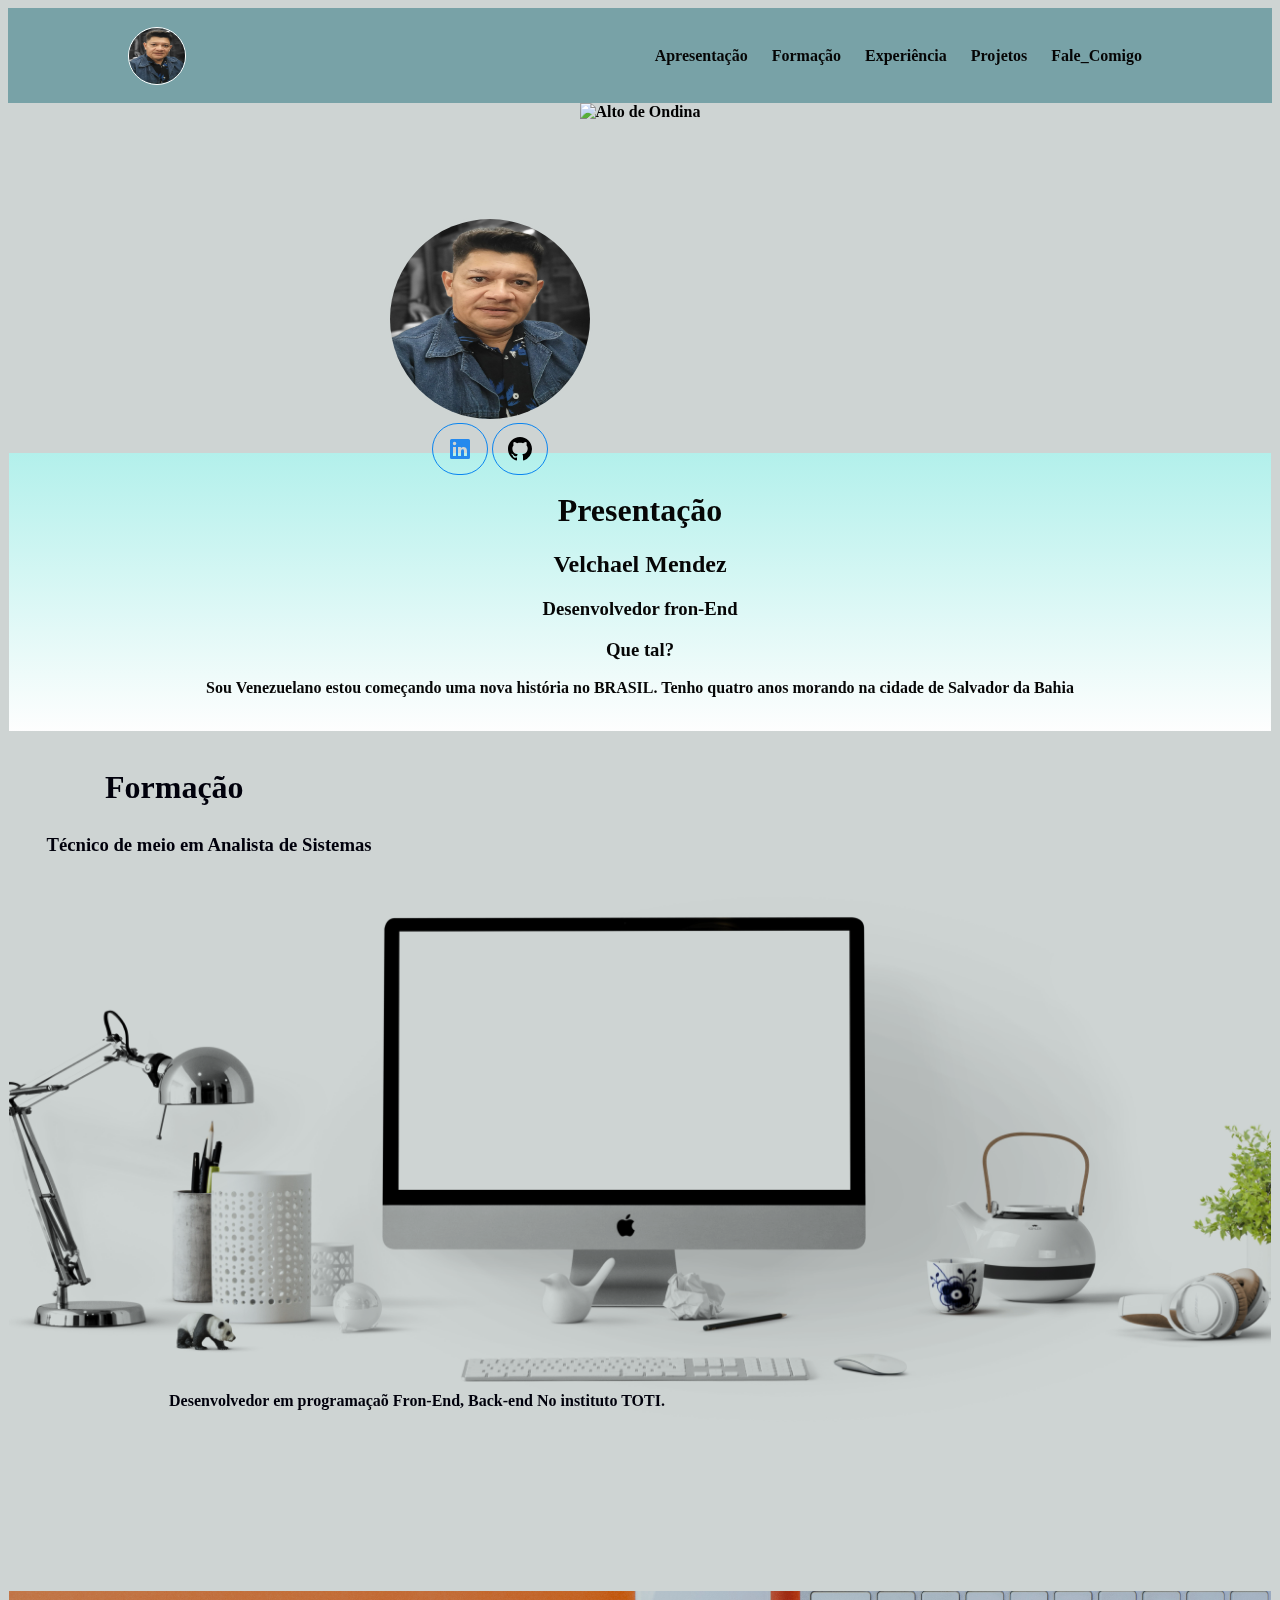
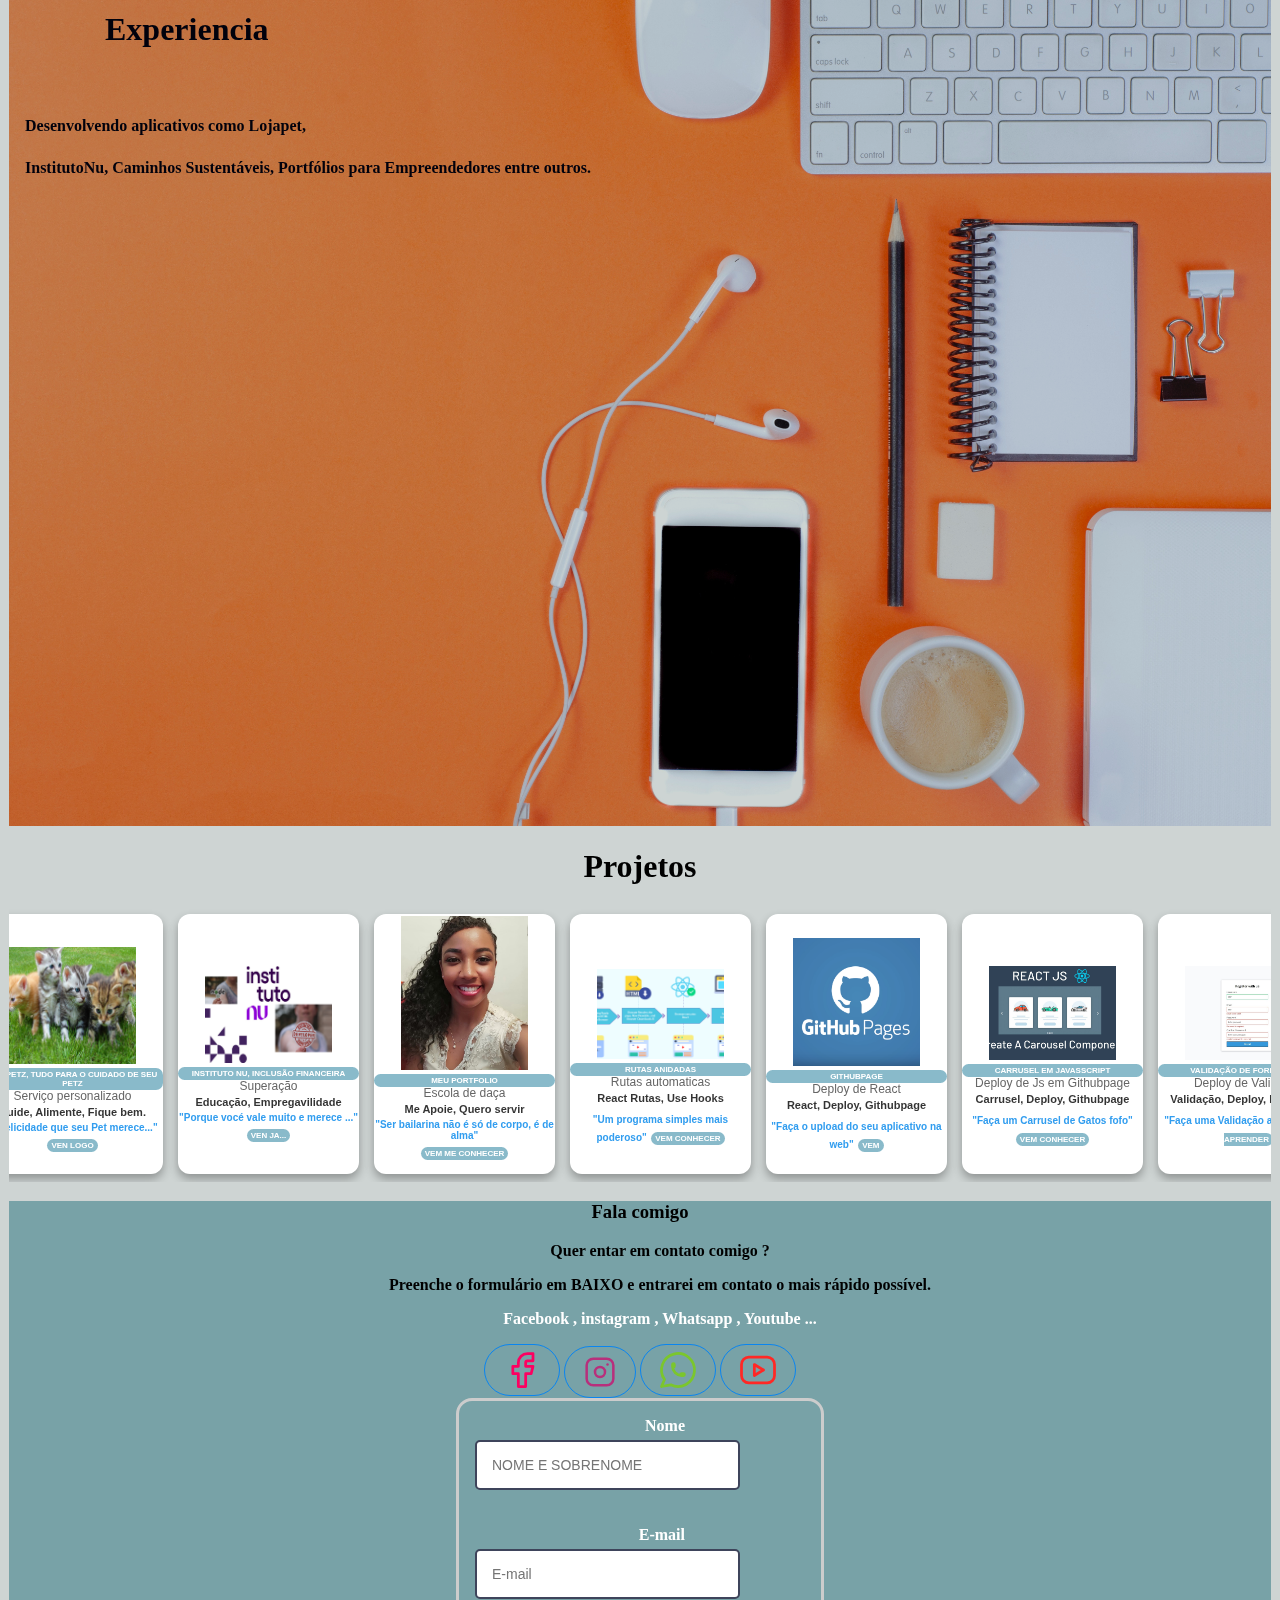
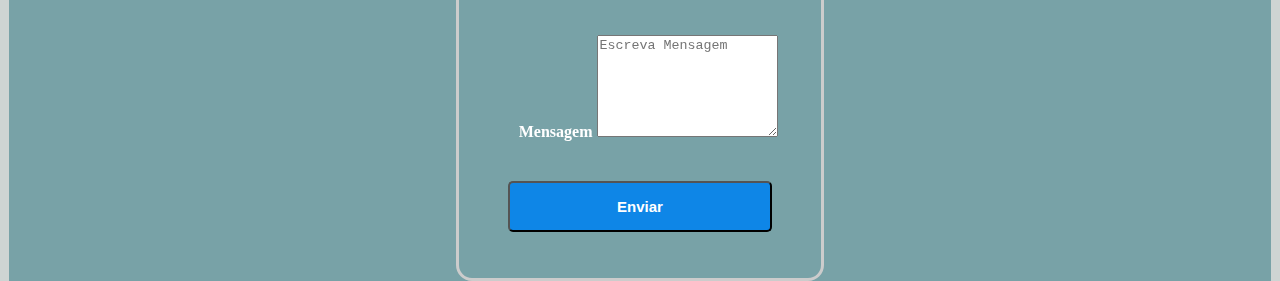
==== commit 8063405f: "Actualizar o estilo.css, index.html, carrusel" ====
--- a/index.html
+++ b/index.html
@@ -126,7 +126,7 @@
                     <h2>Velchael Mendez</h2>
                     <h3>Desenvolvedor fron-End</h3>
                     <h3>Que tal?</h3>
-                    <p> Sou <strong>Venezuelano</strong>, falo  <strong> espanhol estou começando uma nova história no BRASIL.
+                    <p> Sou <strong>Venezuelano</strong> <strong> estou começando uma nova história no BRASIL.
                      Tenho quatro anos morando na cidade de <strong>Salvador da Bahia</strong>
                     </p>
                     <br>
@@ -197,7 +197,7 @@
                           <span class="card__titulo">Rutas anidadas</span>
                           <span class="card__servico">Rutas automaticas</span>
                           <span>
-                          <span class="card__interesse">React Rutas, Use Hooks , Githubpage</span>
+                          <span class="card__interesse">React Rutas, Use Hooks</span>
                           </span>
                           <span>
                           <span class="card__descricao">"Um programa simples mais poderoso"</span>
--- a/estilos/estilo.css
+++ b/estilos/estilo.css
@@ -9,10 +9,21 @@
   display: grid;
  /*elimiar para fazer o scrol automatico*/
   grid-template-rows: 95px 250px 350px 180px 150px 500px 450px;
-  column-gap: 10px;
-  row-gap: 10px;
+  /*column-gap: 10px;
+  row-gap: 10px;*/
  
 }
+
+#menu ul li a {
+  text-decoration: none;
+  color: #060606;
+  transition: color 0.3s;
+}
+
+#menu ul li a:hover {
+  color: hsl(0, 0%, 100%); /* Cambia el color al pasar el ratón por encima */
+}
+
 .cabecalho {
   grid-column: 1 / 5;
   display: flex;
@@ -124,11 +135,6 @@
   justify-content: center;
   background-image: url("experiencia.jpg");
   mix-blend-mode: multiply;
- /* background-image: linear-gradient(to bottom, rgba(178, 241, 236, 0.971), rgba(255, 255, 255, 0.971));*/
-
-  /* degrade.....................
-  background-image: linear-gradient(to bottom, rgba(234, 228, 182, 0.992), rgba(255, 255, 255, 0.971));
-  background-color: rgb(117, 189, 247);*/
   grid-column: 1 / 5;
 }
 .experienciap1 {
@@ -196,12 +202,7 @@
   max-height: 100%;
   max-width: 100%; }
 .card__info{
-  /*height: 90px;*/
   width: 181px;
-  /*border-radius: 12px;
-  background-color: rgb(255 255 255);
- /* box-shadow: 0 5px 7px 0 rgba(0 0 0 / 20%);*/
-  /*overflow: hidden;*/
   text-align: center;
   font-family: sans-serif;
   align-items: center;
@@ -221,10 +222,7 @@
   color: rgb(255 255 255);
   text-transform: uppercase;
   font-size: 8px;
-  /*line-height: 8px;*/
-  /*width: fit-content;*/
   padding: 2px 4px;
- /* margin-bottom: 0px;*/
   margin-top: 0px;
 }
 .card__servico {
@@ -235,7 +233,7 @@
 }
 .card__interesse  {
   line-height: 12.6px;
-  font-size: 13px;
+  font-size: 11px;
   line-height: 21px;
   color: rgba(0 0 0 / 80%);
 }
@@ -259,7 +257,7 @@
 }  
 .container.box .box-cell {
   display:table-cell;
-  border:px solid black;
+  border:2px solid black;
   width:25%;
   padding:60px;
 }
@@ -330,7 +328,7 @@
   overflow-y: hidden;
   grid-column: 1 / 5; /* El carrusel ocupa desde la primera hasta la cuarta columna */
   overflow-x: scroll;
-  padding: 8px 0px;
+  padding: 8px 10px;
 }
 .carrusel-item {
   background-color: rgb(255 255 255);
@@ -340,55 +338,15 @@
   justify-content: center;
   text-align: center;
   border-radius: 12px;
-  box-shadow: 0 5px 7px 0 rgba(0 0 0 / 20%);
+  /*padding: 8px;*/
+  margin-right: 15px; /* Ajusta el valor según la separación deseada */
+  /*box-shadow: 0 5px 7px 0 rgba(0 0 0 / 20%);*/
+  box-shadow: 0 5px 10px 0 rgba(0, 0, 0, 0.3);
   height: 260px;
 }
 .carrusel-item img {
+  
   width: 70%;
   height: 60%;
   object-fit: cover;
-  /*display: flex;
-  /*justify-content: center;*/
-  /*align-items: center;*/
-  /*margin-top: 20px;*/
-}
-
-/* boton para ir al repositorio o al demo
-.card__titulorepositorio {
-  text-align: center;
-  background-color: rgb(110, 115, 115);
-  border-radius: 3px;
-  color: rgb(255 255 255);
-  text-transform: uppercase;
-  font-size: 10px;
-  line-height: 14px;
-  width: fit-content;
-  padding: 2px 6px;
-  margin-bottom: 15px;
-}
-<a href="https://github.com/Velchael/react-dummydos.git" class="botao-car botao_primario">
-                         <spam class="card__titulorepositorio">Repositorio</spam>
-                         <svg xmlns="http://www.w3.org/2000/svg" viewBox="0 0 16 16" data-supported-dps="16x16" fill="currentColor" class="mercado-match" width="16" height="16" focusable="false">
-                          <path d="M15 1v6h-2V4.41L7.41 10 6 8.59 11.59 3H9V1zm-4 10a1 1 0 01-1 1H5a1 1 0 01-1-1V6a1 1 0 011-1h2V3H5a3 3 0 00-3 3v5a3 3 0 003 3h5a3 3 0 003-3V9h-2z"></path>
-                         </svg>
-                        </a>
-                        <a href="https://velchael.github.io/react-dummydos" class="botao-car botao_primario">
-                         <spam class="card__titulorepositorio">Demo</spam>
-                          <svg xmlns="http://www.w3.org/2000/svg" viewBox="0 0 16 16" data-supported-dps="16x16" fill="currentColor" class="mercado-match" width="16" height="16" focusable="false">
-                          <path d="M15 1v6h-2V4.41L7.41 10 6 8.59 11.59 3H9V1zm-4 10a1 1 0 01-1 1H5a1 1 0 01-1-1V6a1 1 0 011-1h2V3H5a3 3 0 00-3 3v5a3 3 0 003 3h5a3 3 0 003-3V9h-2z"></path>
-                         </svg>
-                        </a>
-*/
-
-/* possionamiento al ininiciar el site
-    window.addEventListener('DOMContentLoaded', function() {
-           window.scrollTo(0, 0);
-          });
-          
-    window.addEventListener('load', function() {
-      var bodyElement = document.querySelector('body');
-      if (bodyElement) {
-        bodyElement.scrollIntoView({ behavior: 'smooth', block: 'start' });
-      }
-      });       
-          */+}
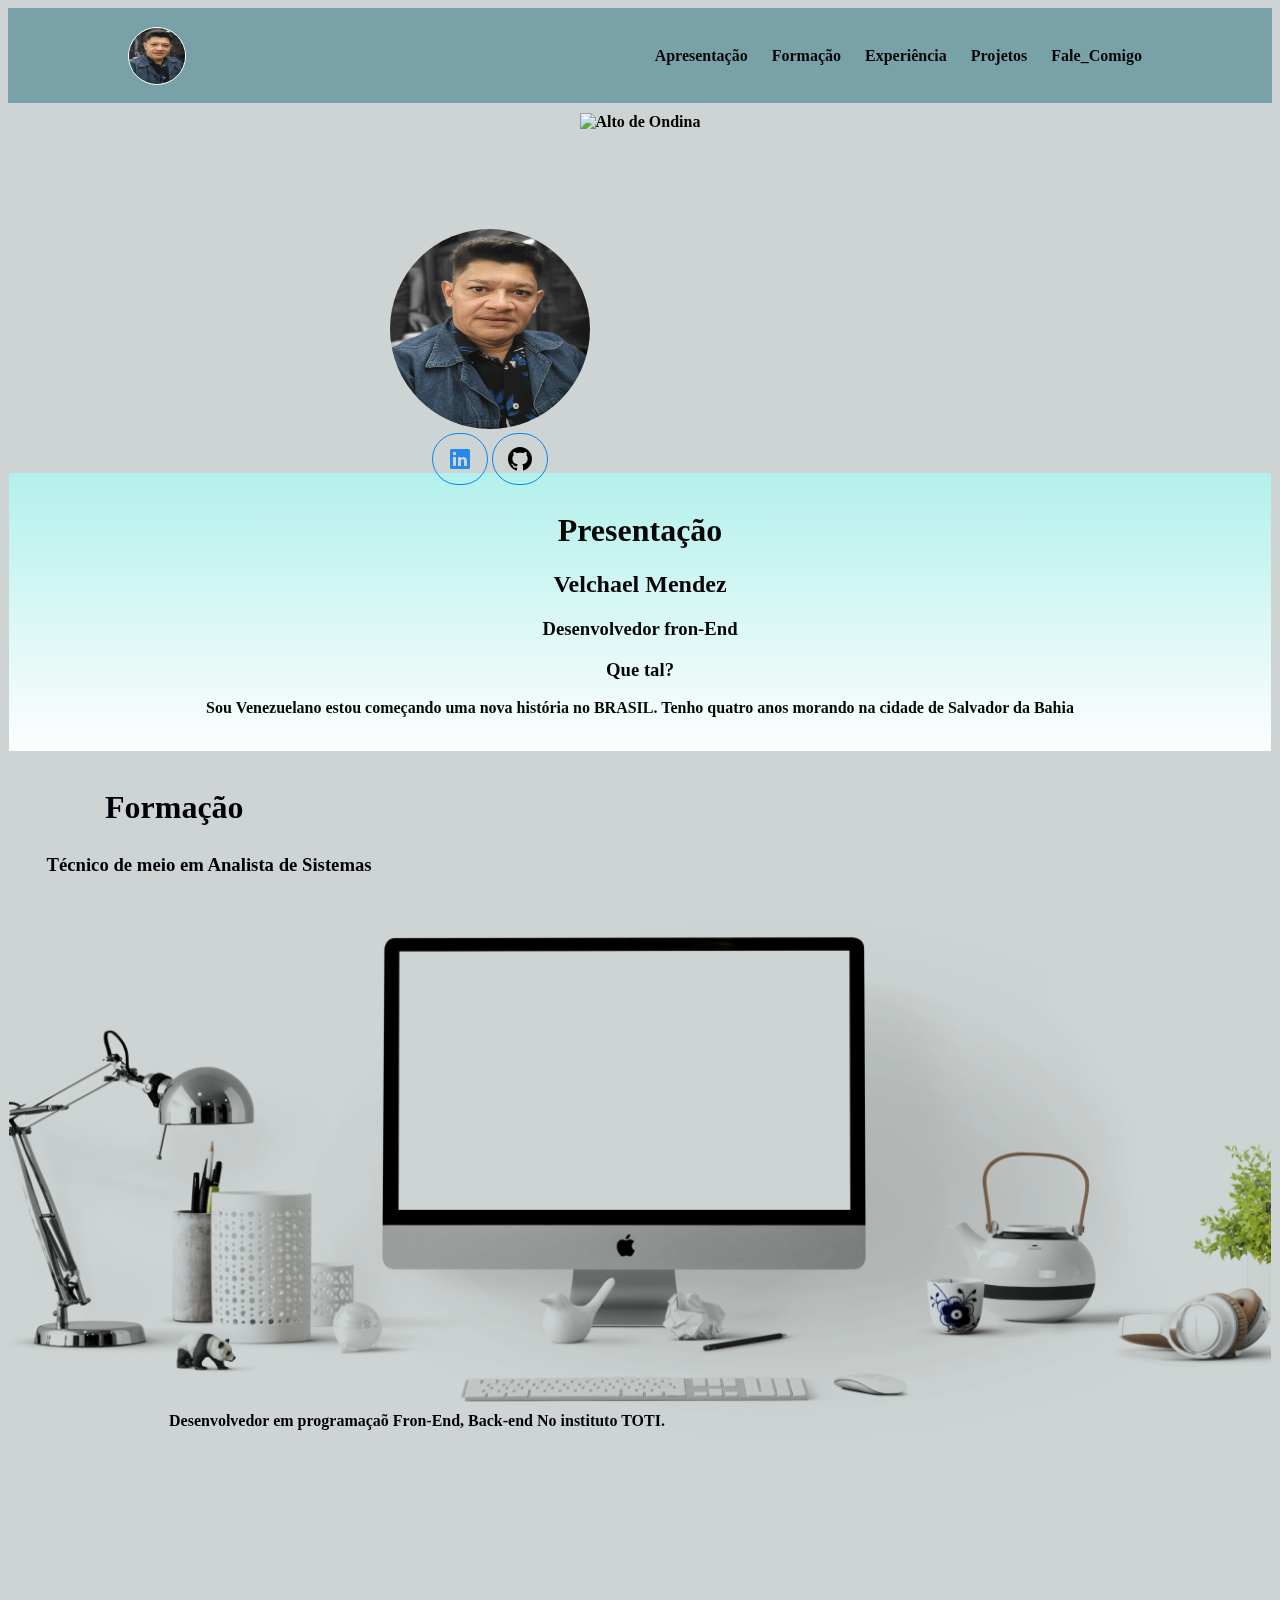
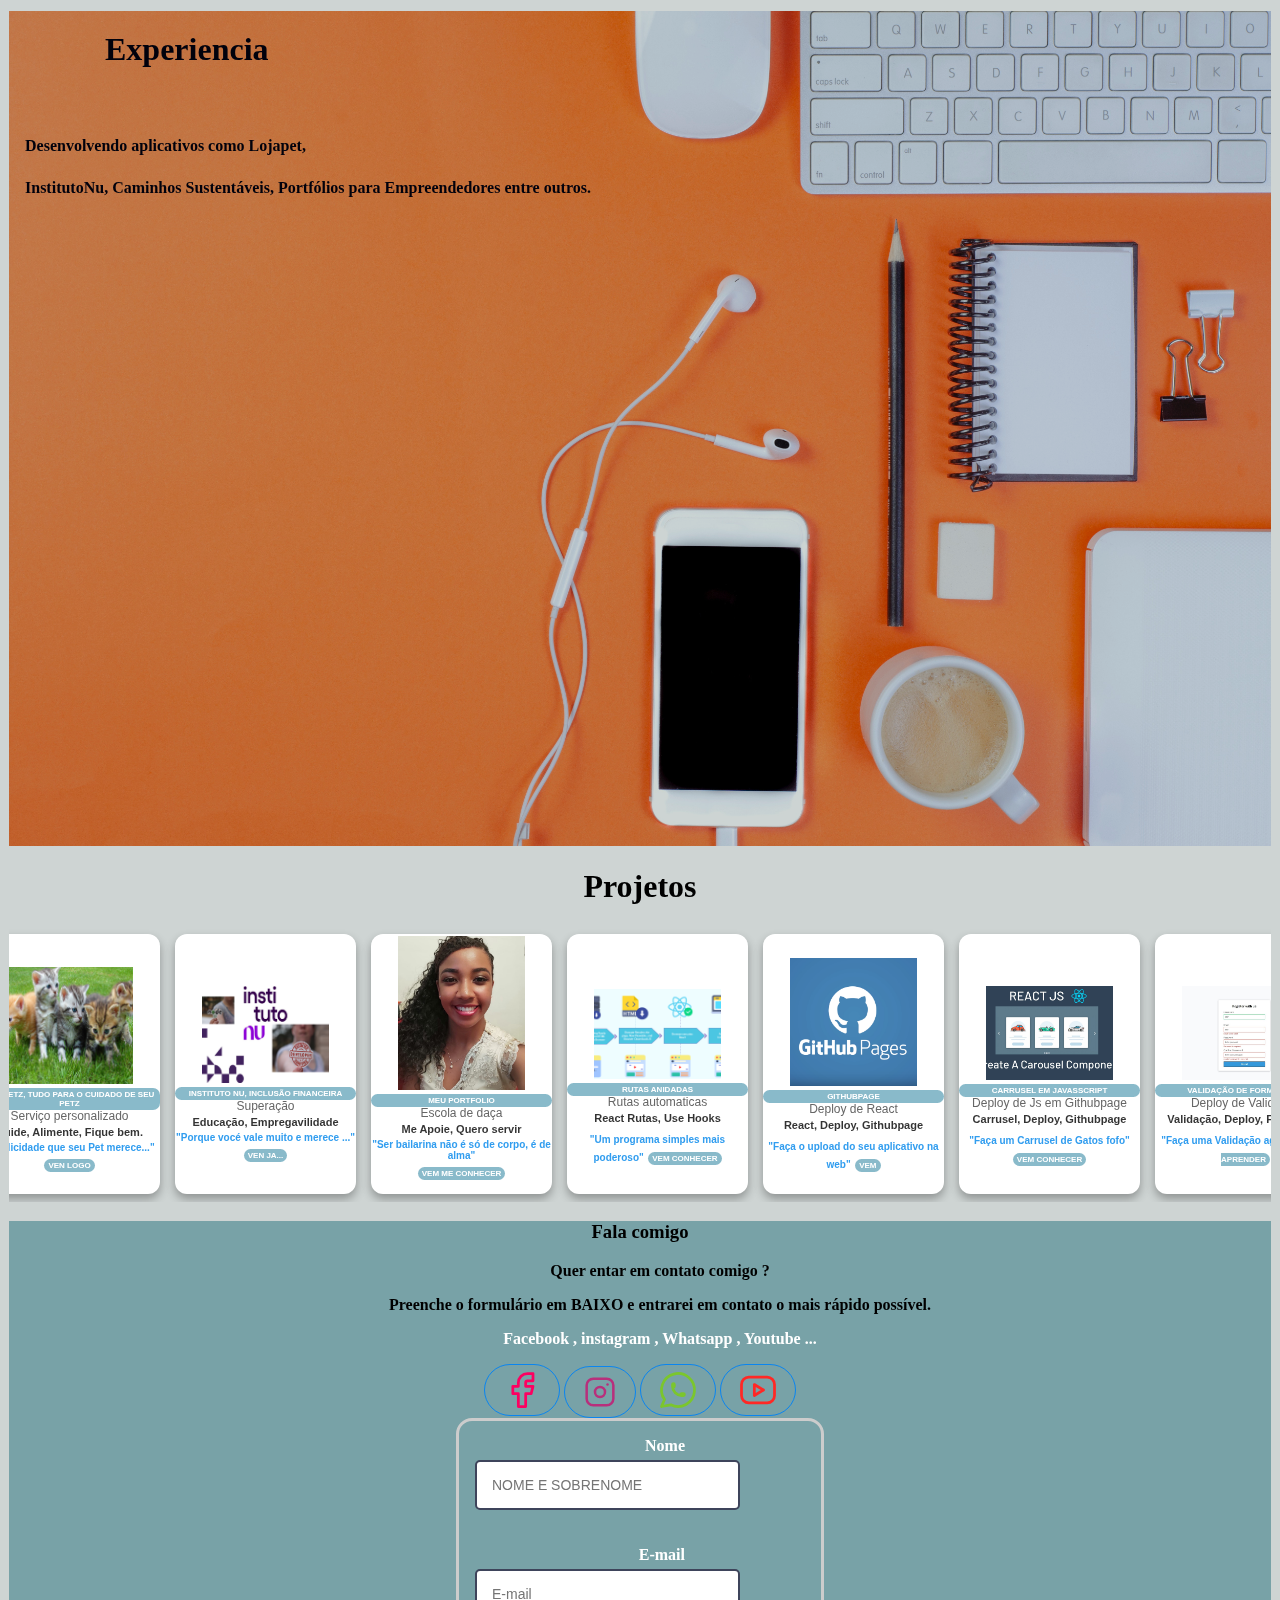
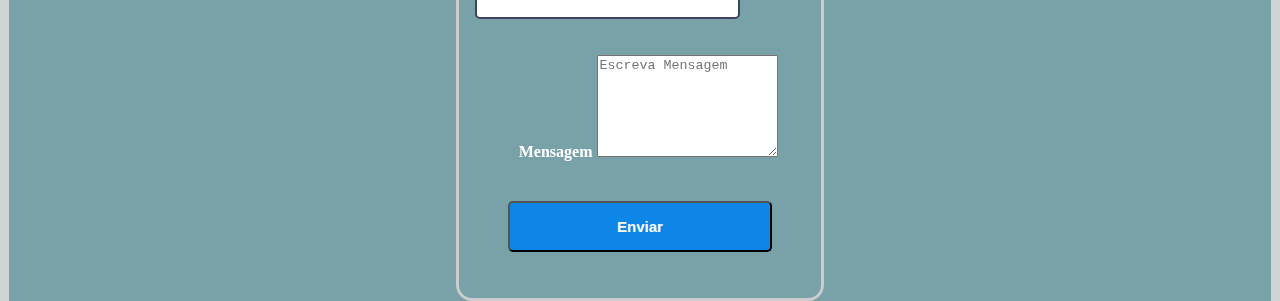
==== commit 6a3796c0: "adicionar o log" ====
--- a/index.html
+++ b/index.html
@@ -5,7 +5,8 @@
       <meta http-equiv="X-UA-Compatible" content="IE=edge">
       <meta name="viewport" content="width=device-width, initial-scale=1.0">
       <link rel="stylesheet" href="./estilos/estilo.css">
-      <title>Projeto Salvador</title>
+      <link rel="icon" type="image/png" href="logo.png">
+      <title>Portafolio</title>
       <script>
       
       window.addEventListener('DOMContentLoaded', function() {
--- a/estilos/estilo.css
+++ b/estilos/estilo.css
@@ -9,8 +9,8 @@
   display: grid;
  /*elimiar para fazer o scrol automatico*/
   grid-template-rows: 95px 250px 350px 180px 150px 500px 450px;
-  /*column-gap: 10px;
-  row-gap: 10px;*/
+  column-gap: 10px;
+  row-gap: 10px;
  
 }
 
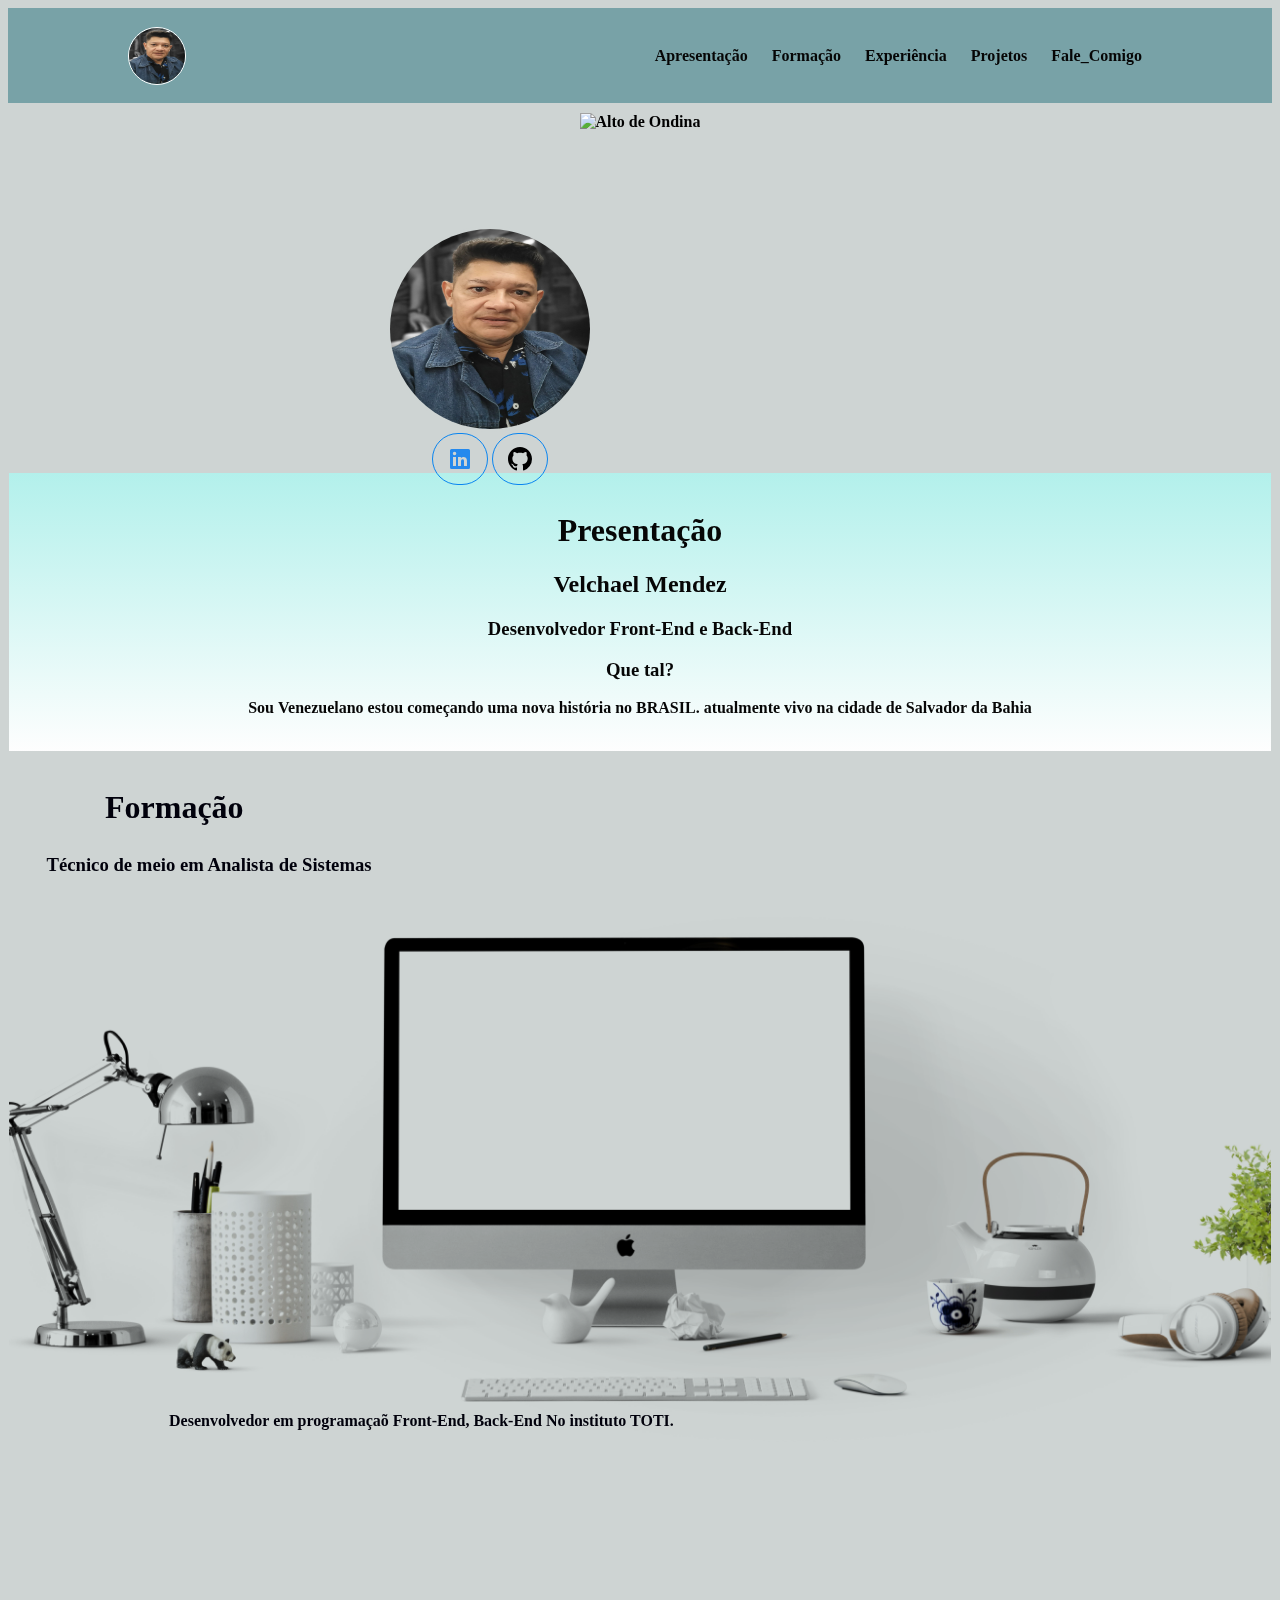
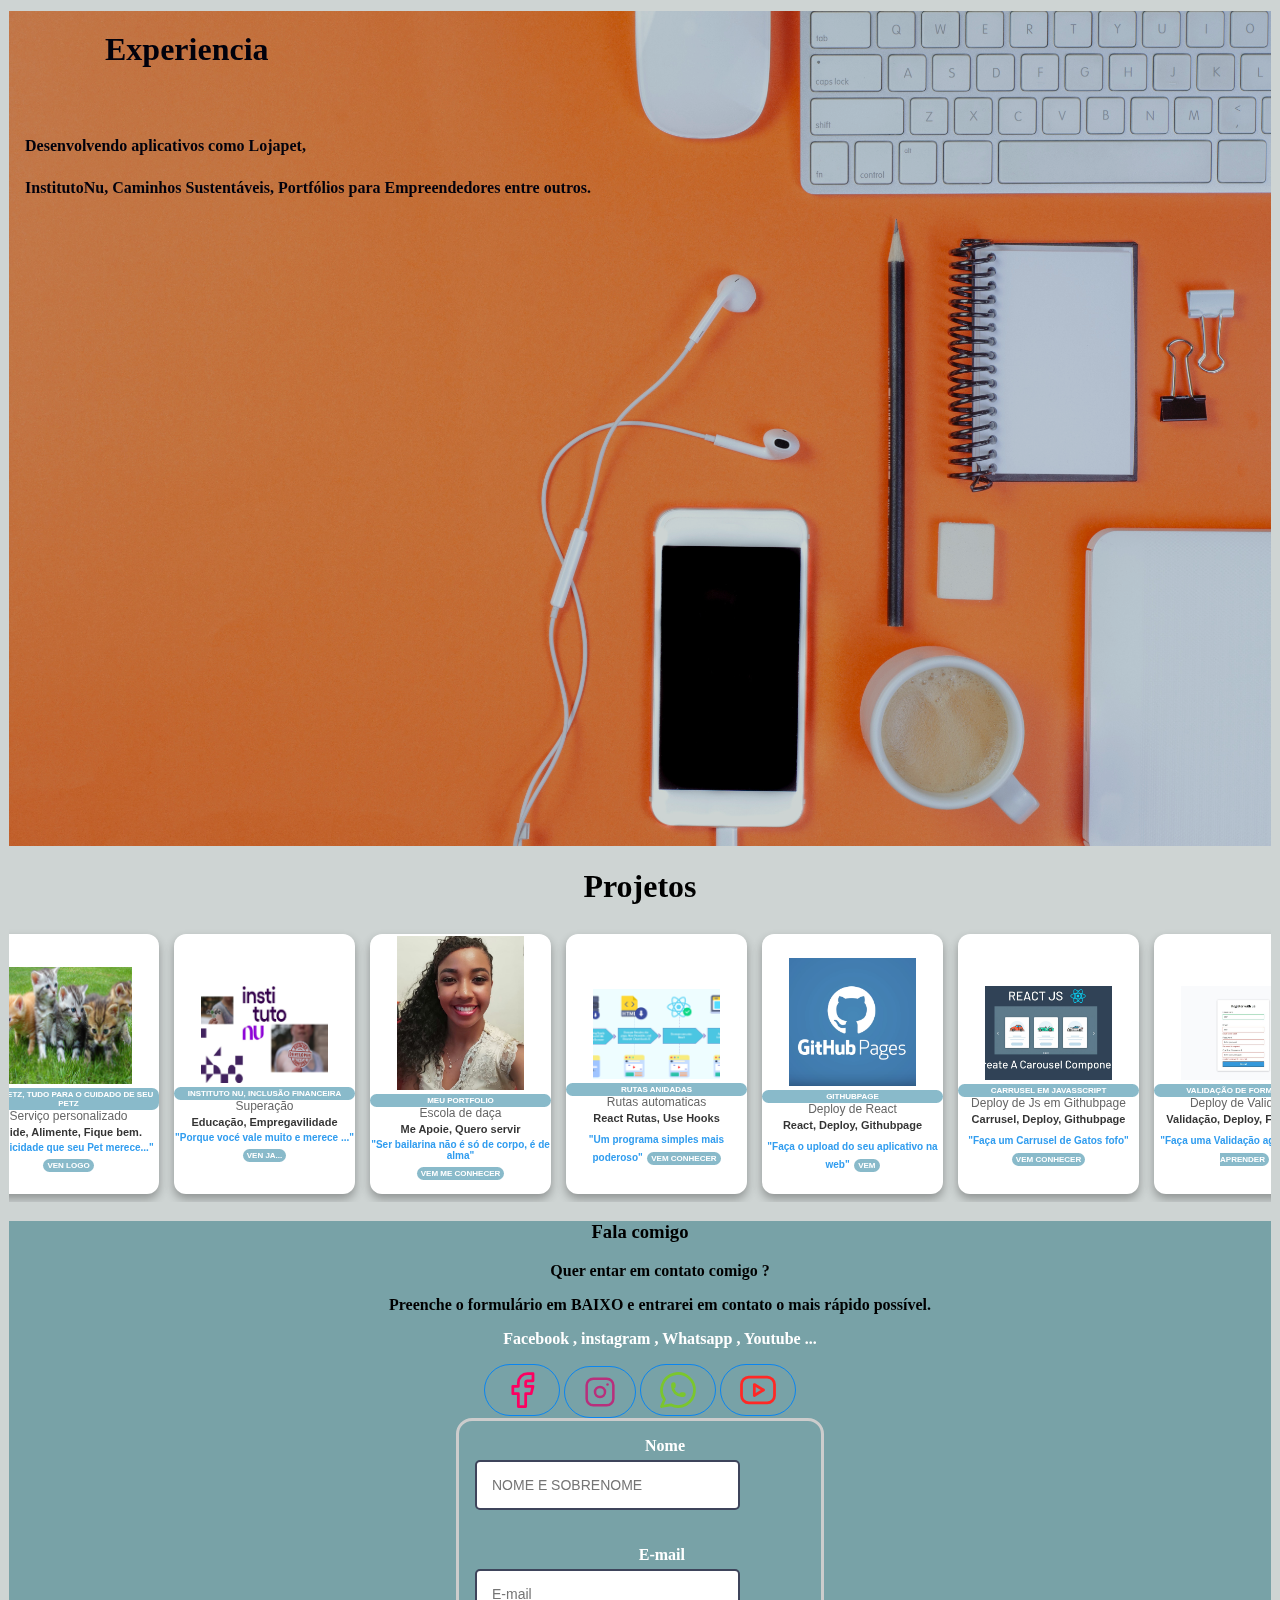
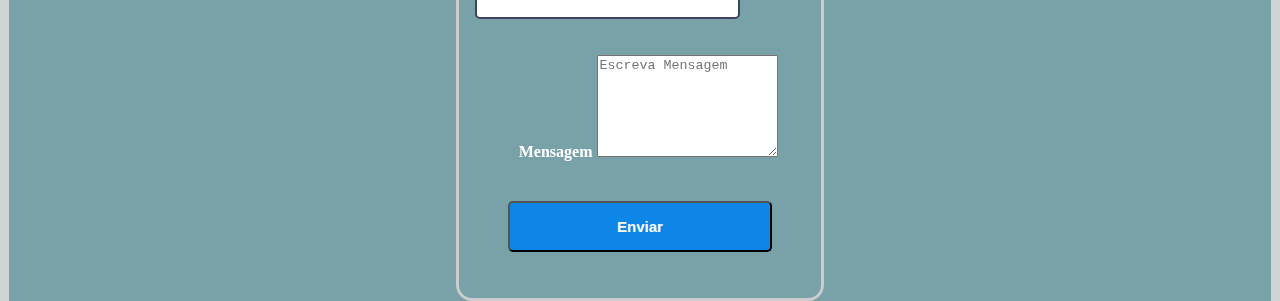
==== commit 7abaf151: "corregir erro de presentaçao" ====
--- a/index.html
+++ b/index.html
@@ -125,10 +125,10 @@
                     <br>
                     <h1>Presentação</h1>
                     <h2>Velchael Mendez</h2>
-                    <h3>Desenvolvedor fron-End</h3>
+                    <h3>Desenvolvedor Front-End e Back-End</h3>
                     <h3>Que tal?</h3>
                     <p> Sou <strong>Venezuelano</strong> <strong> estou começando uma nova história no BRASIL.
-                     Tenho quatro anos morando na cidade de <strong>Salvador da Bahia</strong>
+                      atualmente vivo na cidade de <strong>Salvador da Bahia</strong>
                     </p>
                     <br>
                   </div>
@@ -138,7 +138,7 @@
                     <img class="imagen-forma1"src="fotopresenta.jpg" alt="Foto oficina web" class="imagen-forma2" class="foto">
                       <h1 class="containerh1">Formação</h1>
                       <h3 class="containerp">Técnico de meio em Analista de Sistemas</h3>
-                      <h4 class="containerp1">Desenvolvedor em programaçaõ Fron-End, Back-end No instituto TOTI.</h4>
+                      <h4 class="containerp1">Desenvolvedor em programaçaõ Front-End, Back-End No instituto TOTI.</h4>
                     
                   </div> 
                 </aside>
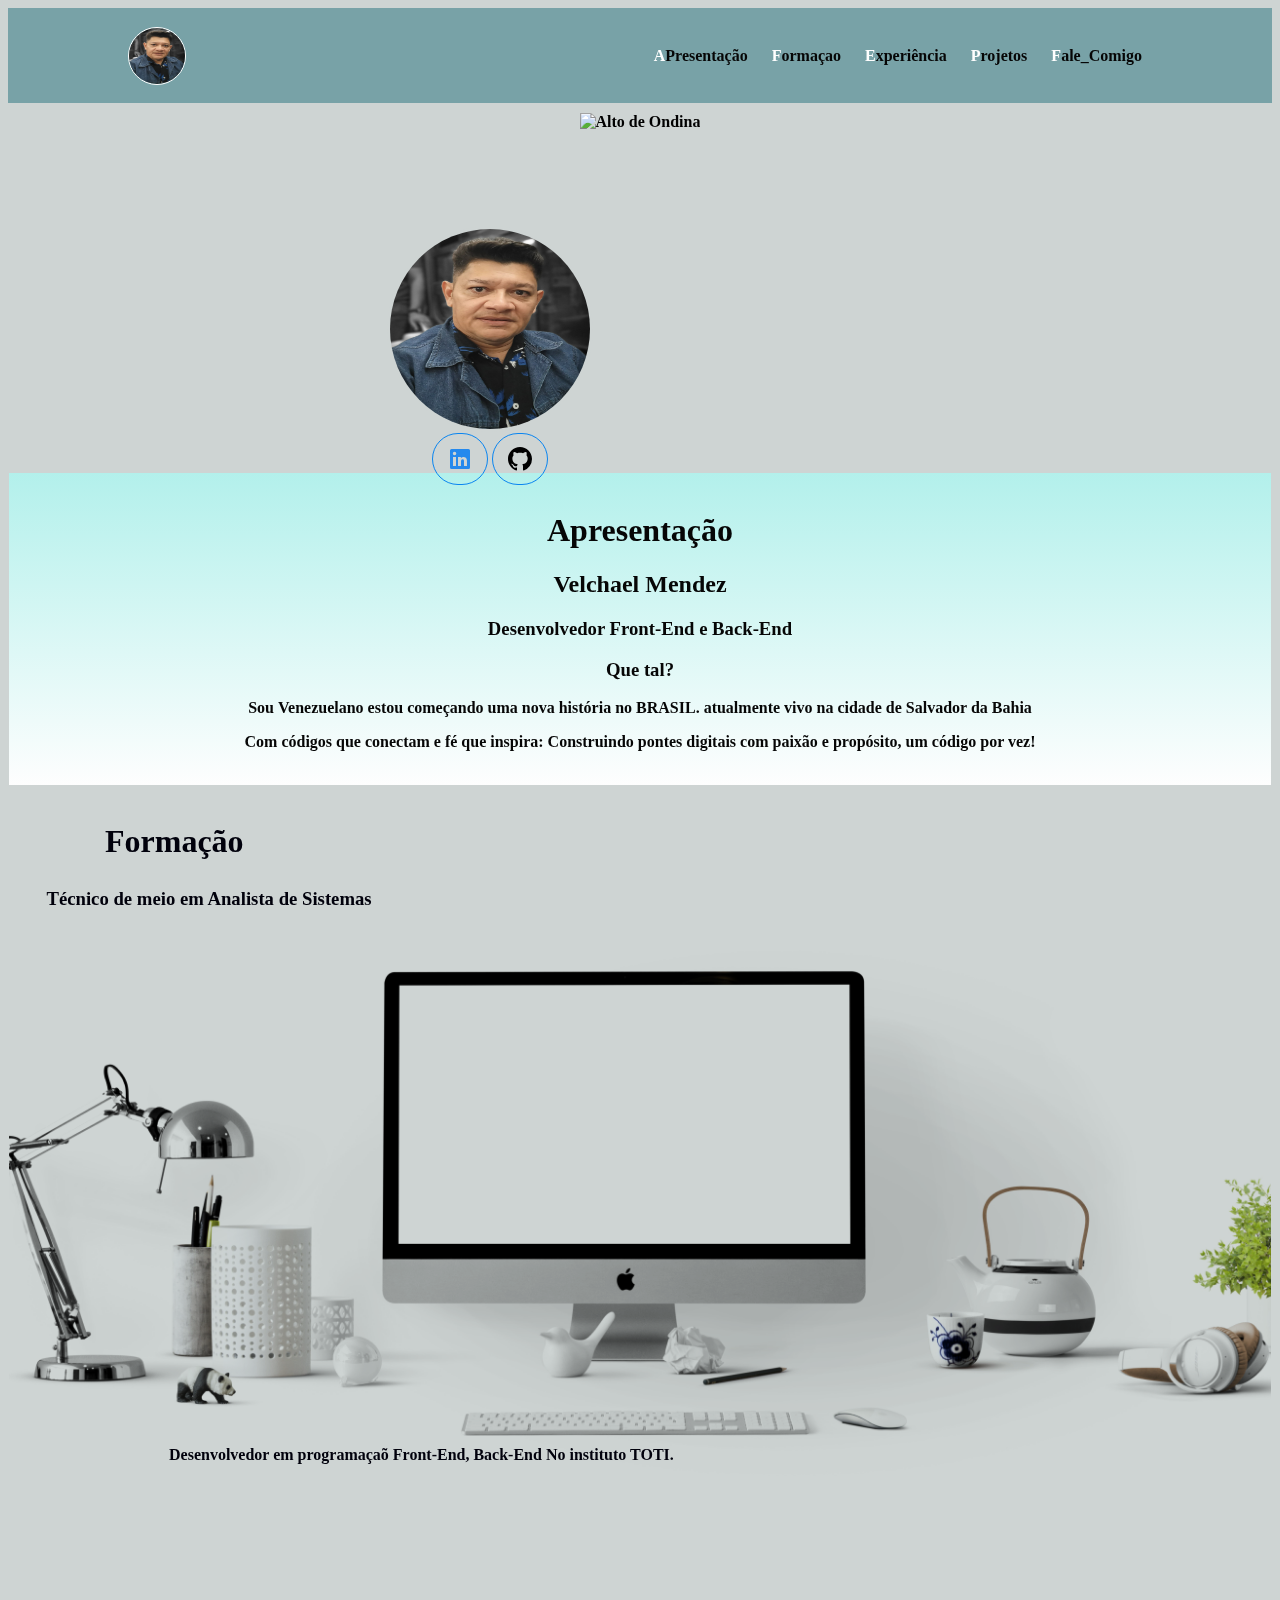
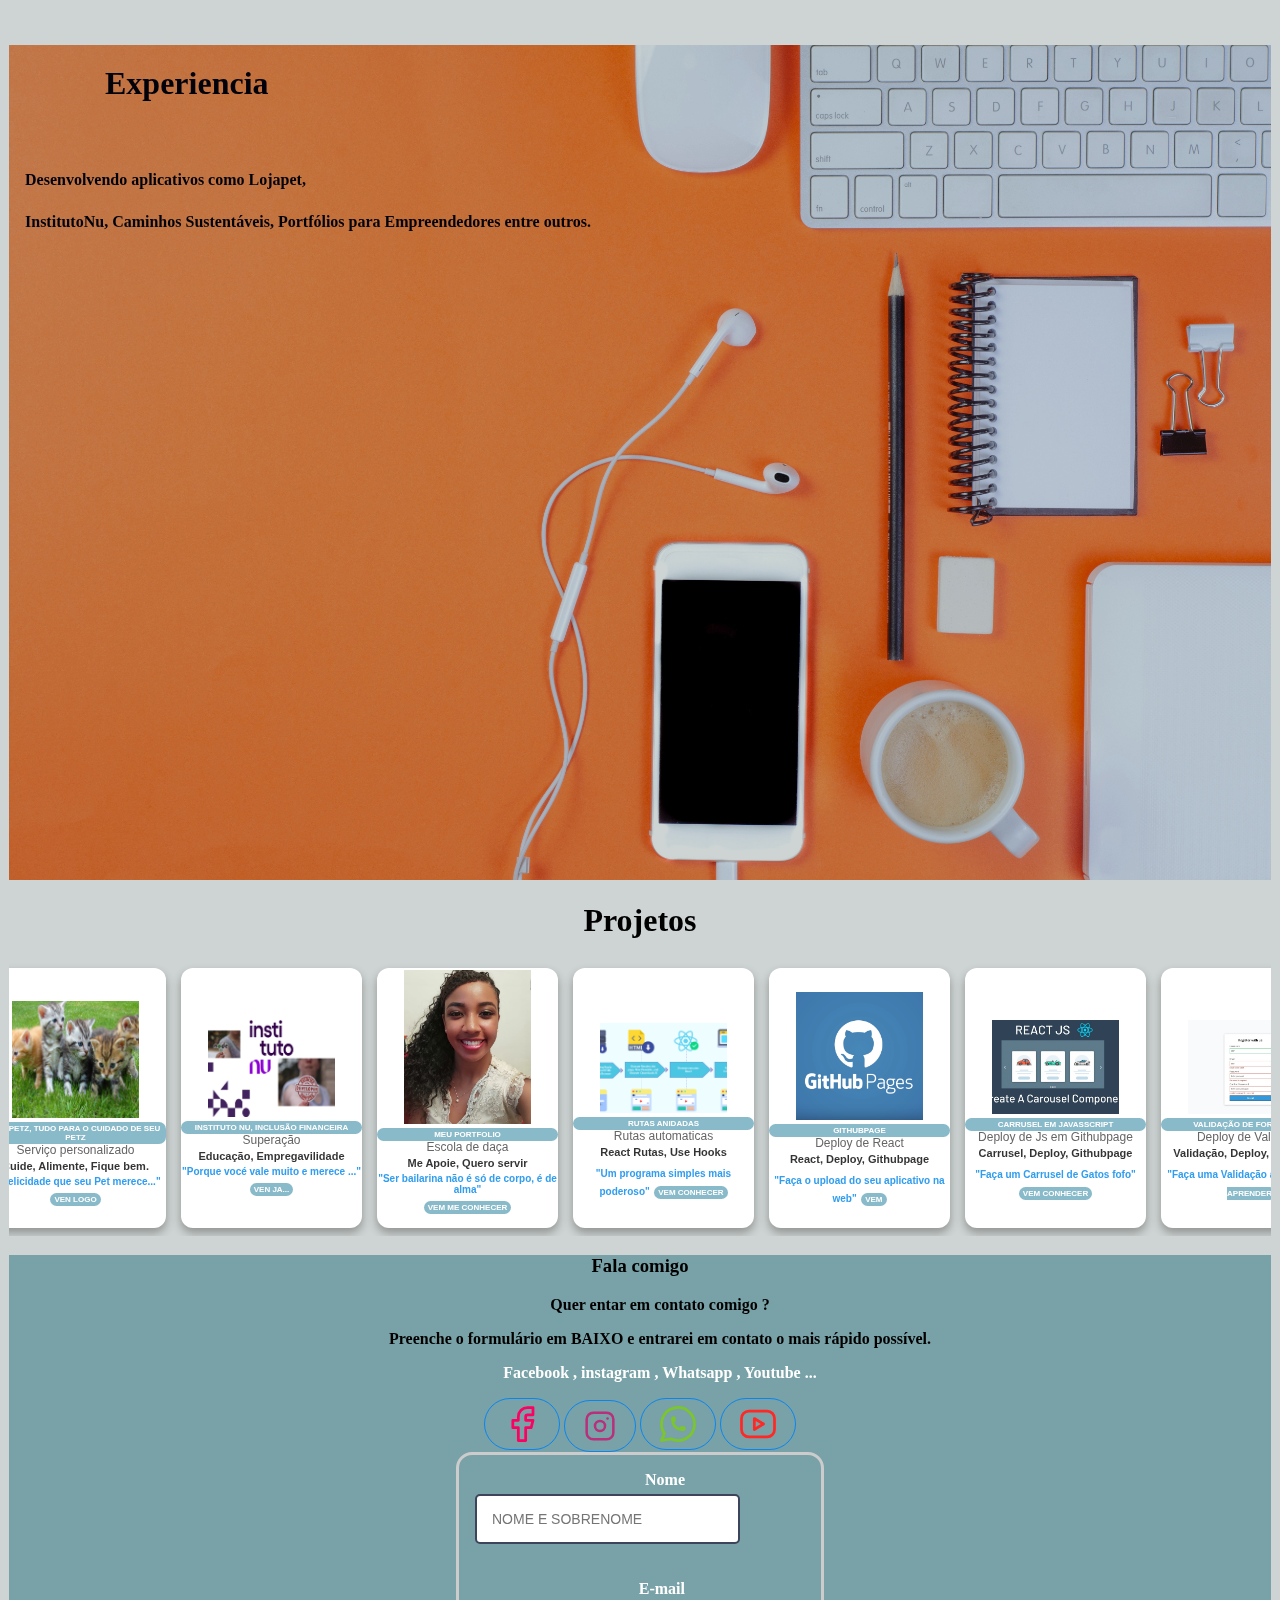
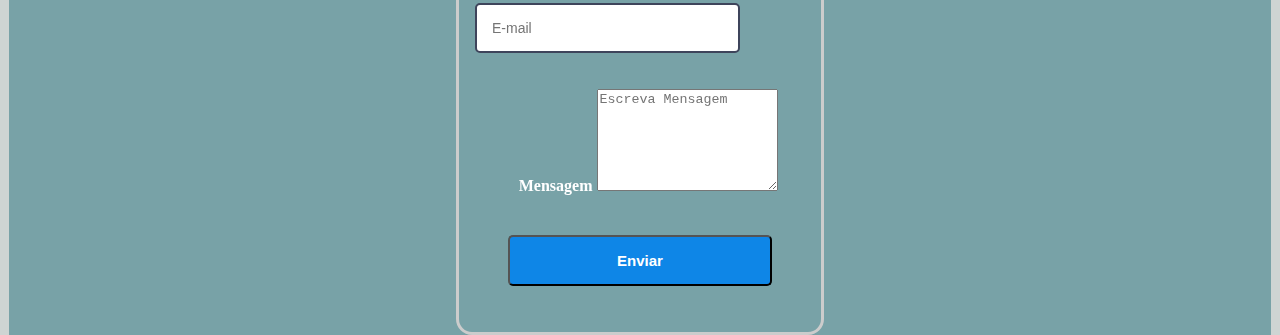
==== commit 5c529f23: "actualiza logo y color del navegador" ====
--- a/index.html
+++ b/index.html
@@ -5,7 +5,7 @@
       <meta http-equiv="X-UA-Compatible" content="IE=edge">
       <meta name="viewport" content="width=device-width, initial-scale=1.0">
       <link rel="stylesheet" href="./estilos/estilo.css">
-      <link rel="icon" type="image/png" href="logo.png">
+      <link rel="icon" type="image/png" href="logo1.png">
       <title>Portafolio</title>
       <script>
       
@@ -90,13 +90,13 @@
           class="avatar__imagem1">
          </div>
          <nav id="menu">
-          <ul style="color:#060606">
-           <li class="list"><a href ="#apresentacao">Apresentação</a></li>
-           <li class="list"><a href ="#formacao">Formação</a></li>
-           <li class="list"><a href ="#experiencia">Experiência</a></l1>
-           <li class="list"><a href ="#projeto">Projetos</a></li>
-           <li class="list"><a href ="#registro">Fale_Comigo</a></li>
-          </ul>
+          <ul style="color:#060606">   
+            <li class="list"><a href ="#apresentacao"><span class="first-letter">A</span>Presentação</a></li>
+            <li class="list"><a href ="#formacao"><span class="first-letter">F</span>ormaçao</a></li>
+            <li class="list"><a href ="#experiencia"><span class="first-letter">E</span>xperiência</a></li>
+            <li class="list"><a href ="#projeto"><span class="first-letter">P</span>rojetos</a></li>
+            <li class="list"><a href ="#registro"><span class="first-letter">F</span>ale_Comigo</a></li>
+           </ul>
          </nav>
        </header>
         <div style="position:relative" class="imagem-topo">
@@ -123,13 +123,17 @@
                 <article id="apresentacao"class="apresenta">
                   <div style="color:#060606">
                     <br>
-                    <h1>Presentação</h1>
+                    <h1>Apresentação</h1>
                     <h2>Velchael Mendez</h2>
                     <h3>Desenvolvedor Front-End e Back-End</h3>
                     <h3>Que tal?</h3>
                     <p> Sou <strong>Venezuelano</strong> <strong> estou começando uma nova história no BRASIL.
                       atualmente vivo na cidade de <strong>Salvador da Bahia</strong>
                     </p>
+                    <p> Com códigos que conectam e fé que inspira: 
+                      Construindo pontes digitais com paixão e propósito, um código por vez!
+                    </p>
+
                     <br>
                   </div>
                 </article>          
--- a/estilos/estilo.css
+++ b/estilos/estilo.css
@@ -13,6 +13,10 @@
   row-gap: 10px;
  
 }
+.first-letter {
+  color: white;
+}   
+
 
 #menu ul li a {
   text-decoration: none;
